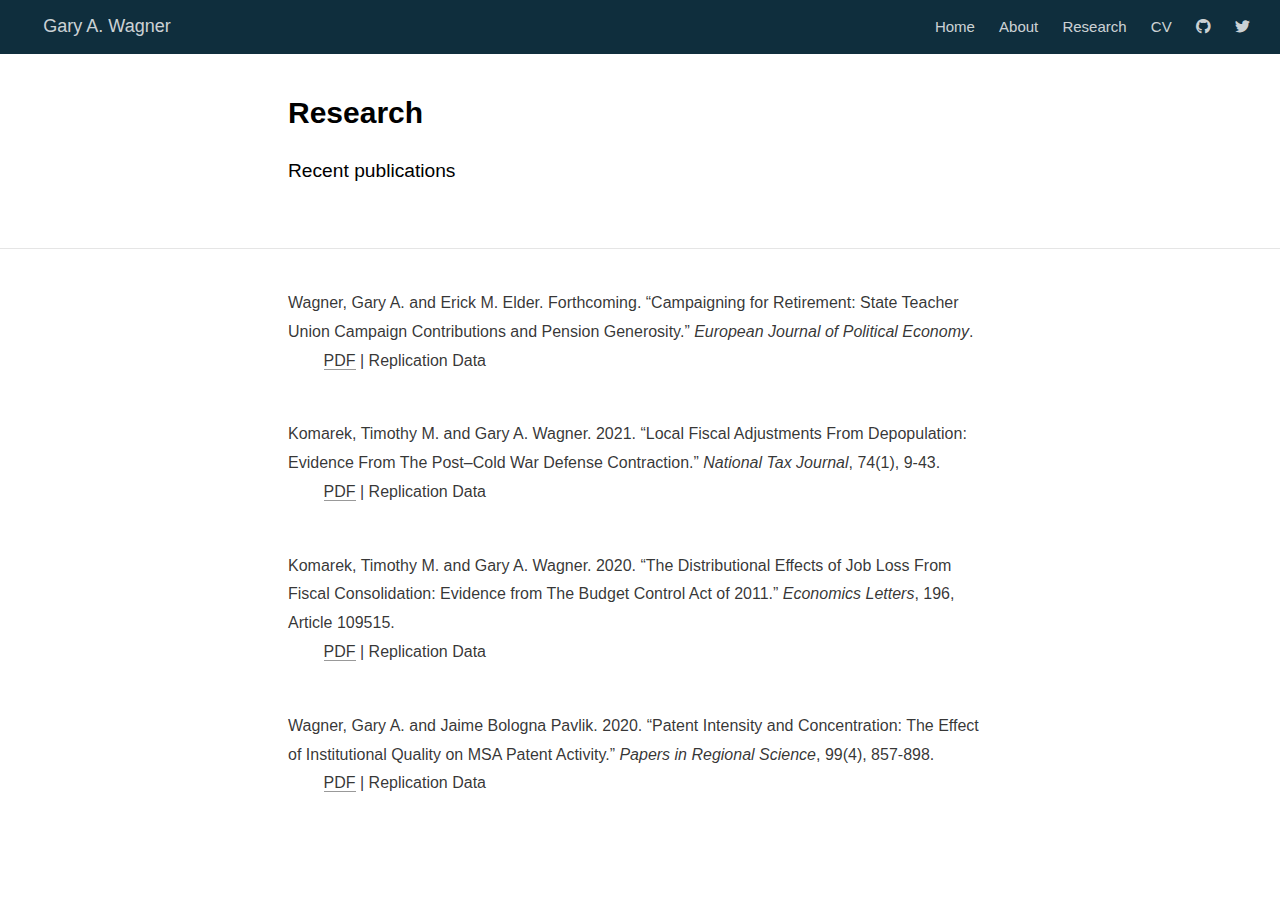
==== research.html @ 7b2f8b52 "Add files via upload" ====
<!DOCTYPE html>

<html xmlns="http://www.w3.org/1999/xhtml" lang="" xml:lang="">

<head>
  <meta charset="utf-8"/>
  <meta name="viewport" content="width=device-width, initial-scale=1"/>
  <meta http-equiv="X-UA-Compatible" content="IE=Edge,chrome=1"/>
  <meta name="generator" content="distill" />

  <style type="text/css">
  /* Hide doc at startup (prevent jankiness while JS renders/transforms) */
  body {
    visibility: hidden;
  }
  </style>

 <!--radix_placeholder_import_source-->
 <!--/radix_placeholder_import_source-->

<style type="text/css">code{white-space: pre;}</style>
<style type="text/css" data-origin="pandoc">
pre > code.sourceCode { white-space: pre; position: relative; }
pre > code.sourceCode > span { display: inline-block; line-height: 1.25; }
pre > code.sourceCode > span:empty { height: 1.2em; }
.sourceCode { overflow: visible; }
code.sourceCode > span { color: inherit; text-decoration: inherit; }
div.sourceCode { margin: 1em 0; }
pre.sourceCode { margin: 0; }
@media screen {
div.sourceCode { overflow: auto; }
}
@media print {
pre > code.sourceCode { white-space: pre-wrap; }
pre > code.sourceCode > span { text-indent: -5em; padding-left: 5em; }
}
pre.numberSource code
  { counter-reset: source-line 0; }
pre.numberSource code > span
  { position: relative; left: -4em; counter-increment: source-line; }
pre.numberSource code > span > a:first-child::before
  { content: counter(source-line);
    position: relative; left: -1em; text-align: right; vertical-align: baseline;
    border: none; display: inline-block;
    -webkit-touch-callout: none; -webkit-user-select: none;
    -khtml-user-select: none; -moz-user-select: none;
    -ms-user-select: none; user-select: none;
    padding: 0 4px; width: 4em;
    color: #aaaaaa;
  }
pre.numberSource { margin-left: 3em; border-left: 1px solid #aaaaaa;  padding-left: 4px; }
div.sourceCode
  {   }
@media screen {
pre > code.sourceCode > span > a:first-child::before { text-decoration: underline; }
}
code span.al { color: #ad0000; } /* Alert */
code span.an { color: #5e5e5e; } /* Annotation */
code span.at { color: #20794d; } /* Attribute */
code span.bn { color: #ad0000; } /* BaseN */
code span.bu { } /* BuiltIn */
code span.cf { color: #007ba5; } /* ControlFlow */
code span.ch { color: #20794d; } /* Char */
code span.cn { color: #8f5902; } /* Constant */
code span.co { color: #5e5e5e; } /* Comment */
code span.cv { color: #5e5e5e; font-style: italic; } /* CommentVar */
code span.do { color: #5e5e5e; font-style: italic; } /* Documentation */
code span.dt { color: #ad0000; } /* DataType */
code span.dv { color: #ad0000; } /* DecVal */
code span.er { color: #ad0000; } /* Error */
code span.ex { } /* Extension */
code span.fl { color: #ad0000; } /* Float */
code span.fu { color: #4758ab; } /* Function */
code span.im { } /* Import */
code span.in { color: #5e5e5e; } /* Information */
code span.kw { color: #007ba5; } /* Keyword */
code span.op { color: #5e5e5e; } /* Operator */
code span.ot { color: #007ba5; } /* Other */
code span.pp { color: #ad0000; } /* Preprocessor */
code span.sc { color: #20794d; } /* SpecialChar */
code span.ss { color: #20794d; } /* SpecialString */
code span.st { color: #20794d; } /* String */
code span.va { color: #111111; } /* Variable */
code span.vs { color: #20794d; } /* VerbatimString */
code span.wa { color: #5e5e5e; font-style: italic; } /* Warning */
</style>

  <!--radix_placeholder_meta_tags-->
  <title>Gary A. Wagner: Research</title>

  <meta property="description" itemprop="description" content="Recent publications"/>



  <!--  https://developers.facebook.com/docs/sharing/webmasters#markup -->
  <meta property="og:title" content="Gary A. Wagner: Research"/>
  <meta property="og:type" content="article"/>
  <meta property="og:description" content="Recent publications"/>
  <meta property="og:locale" content="en_US"/>
  <meta property="og:site_name" content="Gary A. Wagner"/>

  <!--  https://dev.twitter.com/cards/types/summary -->
  <meta property="twitter:card" content="summary"/>
  <meta property="twitter:title" content="Gary A. Wagner: Research"/>
  <meta property="twitter:description" content="Recent publications"/>

  <!--/radix_placeholder_meta_tags-->
  <!--radix_placeholder_rmarkdown_metadata-->

  <script type="text/json" id="radix-rmarkdown-metadata">
  {"type":"list","attributes":{"names":{"type":"character","attributes":{},"value":["title","description","theme","code_folding"]}},"value":[{"type":"character","attributes":{},"value":["Research"]},{"type":"character","attributes":{},"value":["Recent publications\n"]},{"type":"character","attributes":{},"value":["theme.css"]},{"type":"logical","attributes":{},"value":[true]}]}
  </script>
  <!--/radix_placeholder_rmarkdown_metadata-->
  <!--radix_placeholder_navigation_in_header-->
  <meta name="distill:offset" content=""/>

  <script type="application/javascript">

    window.headroom_prevent_pin = false;

    window.document.addEventListener("DOMContentLoaded", function (event) {

      // initialize headroom for banner
      var header = $('header').get(0);
      var headerHeight = header.offsetHeight;
      var headroom = new Headroom(header, {
        tolerance: 5,
        onPin : function() {
          if (window.headroom_prevent_pin) {
            window.headroom_prevent_pin = false;
            headroom.unpin();
          }
        }
      });
      headroom.init();
      if(window.location.hash)
        headroom.unpin();
      $(header).addClass('headroom--transition');

      // offset scroll location for banner on hash change
      // (see: https://github.com/WickyNilliams/headroom.js/issues/38)
      window.addEventListener("hashchange", function(event) {
        window.scrollTo(0, window.pageYOffset - (headerHeight + 25));
      });

      // responsive menu
      $('.distill-site-header').each(function(i, val) {
        var topnav = $(this);
        var toggle = topnav.find('.nav-toggle');
        toggle.on('click', function() {
          topnav.toggleClass('responsive');
        });
      });

      // nav dropdowns
      $('.nav-dropbtn').click(function(e) {
        $(this).next('.nav-dropdown-content').toggleClass('nav-dropdown-active');
        $(this).parent().siblings('.nav-dropdown')
           .children('.nav-dropdown-content').removeClass('nav-dropdown-active');
      });
      $("body").click(function(e){
        $('.nav-dropdown-content').removeClass('nav-dropdown-active');
      });
      $(".nav-dropdown").click(function(e){
        e.stopPropagation();
      });
    });
  </script>

  <style type="text/css">

  /* Theme (user-documented overrideables for nav appearance) */

  .distill-site-nav {
    color: rgba(255, 255, 255, 0.8);
    background-color: #0F2E3D;
    font-size: 15px;
    font-weight: 300;
  }

  .distill-site-nav a {
    color: inherit;
    text-decoration: none;
  }

  .distill-site-nav a:hover {
    color: white;
  }

  @media print {
    .distill-site-nav {
      display: none;
    }
  }

  .distill-site-header {

  }

  .distill-site-footer {

  }


  /* Site Header */

  .distill-site-header {
    width: 100%;
    box-sizing: border-box;
    z-index: 3;
  }

  .distill-site-header .nav-left {
    display: inline-block;
    margin-left: 8px;
  }

  @media screen and (max-width: 768px) {
    .distill-site-header .nav-left {
      margin-left: 0;
    }
  }


  .distill-site-header .nav-right {
    float: right;
    margin-right: 8px;
  }

  .distill-site-header a,
  .distill-site-header .title {
    display: inline-block;
    text-align: center;
    padding: 14px 10px 14px 10px;
  }

  .distill-site-header .title {
    font-size: 18px;
    min-width: 150px;
  }

  .distill-site-header .logo {
    padding: 0;
  }

  .distill-site-header .logo img {
    display: none;
    max-height: 20px;
    width: auto;
    margin-bottom: -4px;
  }

  .distill-site-header .nav-image img {
    max-height: 18px;
    width: auto;
    display: inline-block;
    margin-bottom: -3px;
  }



  @media screen and (min-width: 1000px) {
    .distill-site-header .logo img {
      display: inline-block;
    }
    .distill-site-header .nav-left {
      margin-left: 20px;
    }
    .distill-site-header .nav-right {
      margin-right: 20px;
    }
    .distill-site-header .title {
      padding-left: 12px;
    }
  }


  .distill-site-header .nav-toggle {
    display: none;
  }

  .nav-dropdown {
    display: inline-block;
    position: relative;
  }

  .nav-dropdown .nav-dropbtn {
    border: none;
    outline: none;
    color: rgba(255, 255, 255, 0.8);
    padding: 16px 10px;
    background-color: transparent;
    font-family: inherit;
    font-size: inherit;
    font-weight: inherit;
    margin: 0;
    margin-top: 1px;
    z-index: 2;
  }

  .nav-dropdown-content {
    display: none;
    position: absolute;
    background-color: white;
    min-width: 200px;
    border: 1px solid rgba(0,0,0,0.15);
    border-radius: 4px;
    box-shadow: 0px 8px 16px 0px rgba(0,0,0,0.1);
    z-index: 1;
    margin-top: 2px;
    white-space: nowrap;
    padding-top: 4px;
    padding-bottom: 4px;
  }

  .nav-dropdown-content hr {
    margin-top: 4px;
    margin-bottom: 4px;
    border: none;
    border-bottom: 1px solid rgba(0, 0, 0, 0.1);
  }

  .nav-dropdown-active {
    display: block;
  }

  .nav-dropdown-content a, .nav-dropdown-content .nav-dropdown-header {
    color: black;
    padding: 6px 24px;
    text-decoration: none;
    display: block;
    text-align: left;
  }

  .nav-dropdown-content .nav-dropdown-header {
    display: block;
    padding: 5px 24px;
    padding-bottom: 0;
    text-transform: uppercase;
    font-size: 14px;
    color: #999999;
    white-space: nowrap;
  }

  .nav-dropdown:hover .nav-dropbtn {
    color: white;
  }

  .nav-dropdown-content a:hover {
    background-color: #ddd;
    color: black;
  }

  .nav-right .nav-dropdown-content {
    margin-left: -45%;
    right: 0;
  }

  @media screen and (max-width: 768px) {
    .distill-site-header a, .distill-site-header .nav-dropdown  {display: none;}
    .distill-site-header a.nav-toggle {
      float: right;
      display: block;
    }
    .distill-site-header .title {
      margin-left: 0;
    }
    .distill-site-header .nav-right {
      margin-right: 0;
    }
    .distill-site-header {
      overflow: hidden;
    }
    .nav-right .nav-dropdown-content {
      margin-left: 0;
    }
  }


  @media screen and (max-width: 768px) {
    .distill-site-header.responsive {position: relative; min-height: 500px; }
    .distill-site-header.responsive a.nav-toggle {
      position: absolute;
      right: 0;
      top: 0;
    }
    .distill-site-header.responsive a,
    .distill-site-header.responsive .nav-dropdown {
      display: block;
      text-align: left;
    }
    .distill-site-header.responsive .nav-left,
    .distill-site-header.responsive .nav-right {
      width: 100%;
    }
    .distill-site-header.responsive .nav-dropdown {float: none;}
    .distill-site-header.responsive .nav-dropdown-content {position: relative;}
    .distill-site-header.responsive .nav-dropdown .nav-dropbtn {
      display: block;
      width: 100%;
      text-align: left;
    }
  }

  /* Site Footer */

  .distill-site-footer {
    width: 100%;
    overflow: hidden;
    box-sizing: border-box;
    z-index: 3;
    margin-top: 30px;
    padding-top: 30px;
    padding-bottom: 30px;
    text-align: center;
  }

  /* Headroom */

  d-title {
    padding-top: 6rem;
  }

  @media print {
    d-title {
      padding-top: 4rem;
    }
  }

  .headroom {
    z-index: 1000;
    position: fixed;
    top: 0;
    left: 0;
    right: 0;
  }

  .headroom--transition {
    transition: all .4s ease-in-out;
  }

  .headroom--unpinned {
    top: -100px;
  }

  .headroom--pinned {
    top: 0;
  }

  /* adjust viewport for navbar height */
  /* helps vertically center bootstrap (non-distill) content */
  .min-vh-100 {
    min-height: calc(100vh - 100px) !important;
  }

  </style>

  <script src="site_libs/jquery-1.11.3/jquery.min.js"></script>
  <link href="site_libs/font-awesome-5.1.0/css/all.css" rel="stylesheet"/>
  <link href="site_libs/font-awesome-5.1.0/css/v4-shims.css" rel="stylesheet"/>
  <script src="site_libs/headroom-0.9.4/headroom.min.js"></script>
  <script src="site_libs/autocomplete-0.37.1/autocomplete.min.js"></script>
  <script src="site_libs/fuse-6.4.1/fuse.min.js"></script>

  <script type="application/javascript">

  function getMeta(metaName) {
    var metas = document.getElementsByTagName('meta');
    for (let i = 0; i < metas.length; i++) {
      if (metas[i].getAttribute('name') === metaName) {
        return metas[i].getAttribute('content');
      }
    }
    return '';
  }

  function offsetURL(url) {
    var offset = getMeta('distill:offset');
    return offset ? offset + '/' + url : url;
  }

  function createFuseIndex() {

    // create fuse index
    var options = {
      keys: [
        { name: 'title', weight: 20 },
        { name: 'categories', weight: 15 },
        { name: 'description', weight: 10 },
        { name: 'contents', weight: 5 },
      ],
      ignoreLocation: true,
      threshold: 0
    };
    var fuse = new window.Fuse([], options);

    // fetch the main search.json
    return fetch(offsetURL('search.json'))
      .then(function(response) {
        if (response.status == 200) {
          return response.json().then(function(json) {
            // index main articles
            json.articles.forEach(function(article) {
              fuse.add(article);
            });
            // download collections and index their articles
            return Promise.all(json.collections.map(function(collection) {
              return fetch(offsetURL(collection)).then(function(response) {
                if (response.status === 200) {
                  return response.json().then(function(articles) {
                    articles.forEach(function(article) {
                      fuse.add(article);
                    });
                  })
                } else {
                  return Promise.reject(
                    new Error('Unexpected status from search index request: ' +
                              response.status)
                  );
                }
              });
            })).then(function() {
              return fuse;
            });
          });

        } else {
          return Promise.reject(
            new Error('Unexpected status from search index request: ' +
                        response.status)
          );
        }
      });
  }

  window.document.addEventListener("DOMContentLoaded", function (event) {

    // get search element (bail if we don't have one)
    var searchEl = window.document.getElementById('distill-search');
    if (!searchEl)
      return;

    createFuseIndex()
      .then(function(fuse) {

        // make search box visible
        searchEl.classList.remove('hidden');

        // initialize autocomplete
        var options = {
          autoselect: true,
          hint: false,
          minLength: 2,
        };
        window.autocomplete(searchEl, options, [{
          source: function(query, callback) {
            const searchOptions = {
              isCaseSensitive: false,
              shouldSort: true,
              minMatchCharLength: 2,
              limit: 10,
            };
            var results = fuse.search(query, searchOptions);
            callback(results
              .map(function(result) { return result.item; })
            );
          },
          templates: {
            suggestion: function(suggestion) {
              var img = suggestion.preview && Object.keys(suggestion.preview).length > 0
                ? `<img src="${offsetURL(suggestion.preview)}"</img>`
                : '';
              var html = `
                <div class="search-item">
                  <h3>${suggestion.title}</h3>
                  <div class="search-item-description">
                    ${suggestion.description || ''}
                  </div>
                  <div class="search-item-preview">
                    ${img}
                  </div>
                </div>
              `;
              return html;
            }
          }
        }]).on('autocomplete:selected', function(event, suggestion) {
          window.location.href = offsetURL(suggestion.path);
        });
        // remove inline display style on autocompleter (we want to
        // manage responsive display via css)
        $('.algolia-autocomplete').css("display", "");
      })
      .catch(function(error) {
        console.log(error);
      });

  });

  </script>

  <style type="text/css">

  .nav-search {
    font-size: x-small;
  }

  /* Algolioa Autocomplete */

  .algolia-autocomplete {
    display: inline-block;
    margin-left: 10px;
    vertical-align: sub;
    background-color: white;
    color: black;
    padding: 6px;
    padding-top: 8px;
    padding-bottom: 0;
    border-radius: 6px;
    border: 1px #0F2E3D solid;
    width: 180px;
  }


  @media screen and (max-width: 768px) {
    .distill-site-nav .algolia-autocomplete {
      display: none;
      visibility: hidden;
    }
    .distill-site-nav.responsive .algolia-autocomplete {
      display: inline-block;
      visibility: visible;
    }
    .distill-site-nav.responsive .algolia-autocomplete .aa-dropdown-menu {
      margin-left: 0;
      width: 400px;
      max-height: 400px;
    }
  }

  .algolia-autocomplete .aa-input, .algolia-autocomplete .aa-hint {
    width: 90%;
    outline: none;
    border: none;
  }

  .algolia-autocomplete .aa-hint {
    color: #999;
  }
  .algolia-autocomplete .aa-dropdown-menu {
    width: 550px;
    max-height: 70vh;
    overflow-x: visible;
    overflow-y: scroll;
    padding: 5px;
    margin-top: 3px;
    margin-left: -150px;
    background-color: #fff;
    border-radius: 5px;
    border: 1px solid #999;
    border-top: none;
  }

  .algolia-autocomplete .aa-dropdown-menu .aa-suggestion {
    cursor: pointer;
    padding: 5px 4px;
    border-bottom: 1px solid #eee;
  }

  .algolia-autocomplete .aa-dropdown-menu .aa-suggestion:last-of-type {
    border-bottom: none;
    margin-bottom: 2px;
  }

  .algolia-autocomplete .aa-dropdown-menu .aa-suggestion .search-item {
    overflow: hidden;
    font-size: 0.8em;
    line-height: 1.4em;
  }

  .algolia-autocomplete .aa-dropdown-menu .aa-suggestion .search-item h3 {
    font-size: 1rem;
    margin-block-start: 0;
    margin-block-end: 5px;
  }

  .algolia-autocomplete .aa-dropdown-menu .aa-suggestion .search-item-description {
    display: inline-block;
    overflow: hidden;
    height: 2.8em;
    width: 80%;
    margin-right: 4%;
  }

  .algolia-autocomplete .aa-dropdown-menu .aa-suggestion .search-item-preview {
    display: inline-block;
    width: 15%;
  }

  .algolia-autocomplete .aa-dropdown-menu .aa-suggestion .search-item-preview img {
    height: 3em;
    width: auto;
    display: none;
  }

  .algolia-autocomplete .aa-dropdown-menu .aa-suggestion .search-item-preview img[src] {
    display: initial;
  }

  .algolia-autocomplete .aa-dropdown-menu .aa-suggestion.aa-cursor {
    background-color: #eee;
  }
  .algolia-autocomplete .aa-dropdown-menu .aa-suggestion em {
    font-weight: bold;
    font-style: normal;
  }

  </style>


  <!--/radix_placeholder_navigation_in_header-->
  <!--radix_placeholder_distill-->

  <style type="text/css">

  body {
    background-color: white;
  }

  .pandoc-table {
    width: 100%;
  }

  .pandoc-table>caption {
    margin-bottom: 10px;
  }

  .pandoc-table th:not([align]) {
    text-align: left;
  }

  .pagedtable-footer {
    font-size: 15px;
  }

  d-byline .byline {
    grid-template-columns: 2fr 2fr;
  }

  d-byline .byline h3 {
    margin-block-start: 1.5em;
  }

  d-byline .byline .authors-affiliations h3 {
    margin-block-start: 0.5em;
  }

  .authors-affiliations .orcid-id {
    width: 16px;
    height:16px;
    margin-left: 4px;
    margin-right: 4px;
    vertical-align: middle;
    padding-bottom: 2px;
  }

  d-title .dt-tags {
    margin-top: 1em;
    grid-column: text;
  }

  .dt-tags .dt-tag {
    text-decoration: none;
    display: inline-block;
    color: rgba(0,0,0,0.6);
    padding: 0em 0.4em;
    margin-right: 0.5em;
    margin-bottom: 0.4em;
    font-size: 70%;
    border: 1px solid rgba(0,0,0,0.2);
    border-radius: 3px;
    text-transform: uppercase;
    font-weight: 500;
  }

  d-article table.gt_table td,
  d-article table.gt_table th {
    border-bottom: none;
  }

  .html-widget {
    margin-bottom: 2.0em;
  }

  .l-screen-inset {
    padding-right: 16px;
  }

  .l-screen .caption {
    margin-left: 10px;
  }

  .shaded {
    background: rgb(247, 247, 247);
    padding-top: 20px;
    padding-bottom: 20px;
    border-top: 1px solid rgba(0, 0, 0, 0.1);
    border-bottom: 1px solid rgba(0, 0, 0, 0.1);
  }

  .shaded .html-widget {
    margin-bottom: 0;
    border: 1px solid rgba(0, 0, 0, 0.1);
  }

  .shaded .shaded-content {
    background: white;
  }

  .text-output {
    margin-top: 0;
    line-height: 1.5em;
  }

  .hidden {
    display: none !important;
  }

  d-article {
    padding-top: 2.5rem;
    padding-bottom: 30px;
  }

  d-appendix {
    padding-top: 30px;
  }

  d-article>p>img {
    width: 100%;
  }

  d-article h2 {
    margin: 1rem 0 1.5rem 0;
  }

  d-article h3 {
    margin-top: 1.5rem;
  }

  d-article iframe {
    border: 1px solid rgba(0, 0, 0, 0.1);
    margin-bottom: 2.0em;
    width: 100%;
  }

  /* Tweak code blocks */

  d-article div.sourceCode code,
  d-article pre code {
    font-family: Consolas, Monaco, 'Andale Mono', 'Ubuntu Mono', monospace;
  }

  d-article pre,
  d-article div.sourceCode,
  d-article div.sourceCode pre {
    overflow: auto;
  }

  d-article div.sourceCode {
    background-color: white;
  }

  d-article div.sourceCode pre {
    padding-left: 10px;
    font-size: 12px;
    border-left: 2px solid rgba(0,0,0,0.1);
  }

  d-article pre {
    font-size: 12px;
    color: black;
    background: none;
    margin-top: 0;
    text-align: left;
    white-space: pre;
    word-spacing: normal;
    word-break: normal;
    word-wrap: normal;
    line-height: 1.5;

    -moz-tab-size: 4;
    -o-tab-size: 4;
    tab-size: 4;

    -webkit-hyphens: none;
    -moz-hyphens: none;
    -ms-hyphens: none;
    hyphens: none;
  }

  d-article pre a {
    border-bottom: none;
  }

  d-article pre a:hover {
    border-bottom: none;
    text-decoration: underline;
  }

  d-article details {
    grid-column: text;
    margin-bottom: 0.8em;
  }

  @media(min-width: 768px) {

  d-article pre,
  d-article div.sourceCode,
  d-article div.sourceCode pre {
    overflow: visible !important;
  }

  d-article div.sourceCode pre {
    padding-left: 18px;
    font-size: 14px;
  }

  d-article pre {
    font-size: 14px;
  }

  }

  figure img.external {
    background: white;
    border: 1px solid rgba(0, 0, 0, 0.1);
    box-shadow: 0 1px 8px rgba(0, 0, 0, 0.1);
    padding: 18px;
    box-sizing: border-box;
  }

  /* CSS for d-contents */

  .d-contents {
    grid-column: text;
    color: rgba(0,0,0,0.8);
    font-size: 0.9em;
    padding-bottom: 1em;
    margin-bottom: 1em;
    padding-bottom: 0.5em;
    margin-bottom: 1em;
    padding-left: 0.25em;
    justify-self: start;
  }

  @media(min-width: 1000px) {
    .d-contents.d-contents-float {
      height: 0;
      grid-column-start: 1;
      grid-column-end: 4;
      justify-self: center;
      padding-right: 3em;
      padding-left: 2em;
    }
  }

  .d-contents nav h3 {
    font-size: 18px;
    margin-top: 0;
    margin-bottom: 1em;
  }

  .d-contents li {
    list-style-type: none
  }

  .d-contents nav > ul {
    padding-left: 0;
  }

  .d-contents ul {
    padding-left: 1em
  }

  .d-contents nav ul li {
    margin-top: 0.6em;
    margin-bottom: 0.2em;
  }

  .d-contents nav a {
    font-size: 13px;
    border-bottom: none;
    text-decoration: none
    color: rgba(0, 0, 0, 0.8);
  }

  .d-contents nav a:hover {
    text-decoration: underline solid rgba(0, 0, 0, 0.6)
  }

  .d-contents nav > ul > li > a {
    font-weight: 600;
  }

  .d-contents nav > ul > li > ul {
    font-weight: inherit;
  }

  .d-contents nav > ul > li > ul > li {
    margin-top: 0.2em;
  }


  .d-contents nav ul {
    margin-top: 0;
    margin-bottom: 0.25em;
  }

  .d-article-with-toc h2:nth-child(2) {
    margin-top: 0;
  }


  /* Figure */

  .figure {
    position: relative;
    margin-bottom: 2.5em;
    margin-top: 1.5em;
  }

  .figure img {
    width: 100%;
  }

  .figure .caption {
    color: rgba(0, 0, 0, 0.6);
    font-size: 12px;
    line-height: 1.5em;
  }

  .figure img.external {
    background: white;
    border: 1px solid rgba(0, 0, 0, 0.1);
    box-shadow: 0 1px 8px rgba(0, 0, 0, 0.1);
    padding: 18px;
    box-sizing: border-box;
  }

  .figure .caption a {
    color: rgba(0, 0, 0, 0.6);
  }

  .figure .caption b,
  .figure .caption strong, {
    font-weight: 600;
    color: rgba(0, 0, 0, 1.0);
  }

  /* Citations */

  d-article .citation {
    color: inherit;
    cursor: inherit;
  }

  div.hanging-indent{
    margin-left: 1em; text-indent: -1em;
  }

  /* Citation hover box */

  .tippy-box[data-theme~=light-border] {
    background-color: rgba(250, 250, 250, 0.95);
  }

  .tippy-content > p {
    margin-bottom: 0;
    padding: 2px;
  }


  /* Tweak 1000px media break to show more text */

  @media(min-width: 1000px) {
    .base-grid,
    distill-header,
    d-title,
    d-abstract,
    d-article,
    d-appendix,
    distill-appendix,
    d-byline,
    d-footnote-list,
    d-citation-list,
    distill-footer {
      grid-template-columns: [screen-start] 1fr [page-start kicker-start] 80px [middle-start] 50px [text-start kicker-end] 65px 65px 65px 65px 65px 65px 65px 65px [text-end gutter-start] 65px [middle-end] 65px [page-end gutter-end] 1fr [screen-end];
      grid-column-gap: 16px;
    }

    .grid {
      grid-column-gap: 16px;
    }

    d-article {
      font-size: 1.06rem;
      line-height: 1.7em;
    }
    figure .caption, .figure .caption, figure figcaption {
      font-size: 13px;
    }
  }

  @media(min-width: 1180px) {
    .base-grid,
    distill-header,
    d-title,
    d-abstract,
    d-article,
    d-appendix,
    distill-appendix,
    d-byline,
    d-footnote-list,
    d-citation-list,
    distill-footer {
      grid-template-columns: [screen-start] 1fr [page-start kicker-start] 60px [middle-start] 60px [text-start kicker-end] 60px 60px 60px 60px 60px 60px 60px 60px [text-end gutter-start] 60px [middle-end] 60px [page-end gutter-end] 1fr [screen-end];
      grid-column-gap: 32px;
    }

    .grid {
      grid-column-gap: 32px;
    }
  }


  /* Get the citation styles for the appendix (not auto-injected on render since
     we do our own rendering of the citation appendix) */

  d-appendix .citation-appendix,
  .d-appendix .citation-appendix {
    font-size: 11px;
    line-height: 15px;
    border-left: 1px solid rgba(0, 0, 0, 0.1);
    padding-left: 18px;
    border: 1px solid rgba(0,0,0,0.1);
    background: rgba(0, 0, 0, 0.02);
    padding: 10px 18px;
    border-radius: 3px;
    color: rgba(150, 150, 150, 1);
    overflow: hidden;
    margin-top: -12px;
    white-space: pre-wrap;
    word-wrap: break-word;
  }

  /* Include appendix styles here so they can be overridden */

  d-appendix {
    contain: layout style;
    font-size: 0.8em;
    line-height: 1.7em;
    margin-top: 60px;
    margin-bottom: 0;
    border-top: 1px solid rgba(0, 0, 0, 0.1);
    color: rgba(0,0,0,0.5);
    padding-top: 60px;
    padding-bottom: 48px;
  }

  d-appendix h3 {
    grid-column: page-start / text-start;
    font-size: 15px;
    font-weight: 500;
    margin-top: 1em;
    margin-bottom: 0;
    color: rgba(0,0,0,0.65);
  }

  d-appendix h3 + * {
    margin-top: 1em;
  }

  d-appendix ol {
    padding: 0 0 0 15px;
  }

  @media (min-width: 768px) {
    d-appendix ol {
      padding: 0 0 0 30px;
      margin-left: -30px;
    }
  }

  d-appendix li {
    margin-bottom: 1em;
  }

  d-appendix a {
    color: rgba(0, 0, 0, 0.6);
  }

  d-appendix > * {
    grid-column: text;
  }

  d-appendix > d-footnote-list,
  d-appendix > d-citation-list,
  d-appendix > distill-appendix {
    grid-column: screen;
  }

  /* Include footnote styles here so they can be overridden */

  d-footnote-list {
    contain: layout style;
  }

  d-footnote-list > * {
    grid-column: text;
  }

  d-footnote-list a.footnote-backlink {
    color: rgba(0,0,0,0.3);
    padding-left: 0.5em;
  }



  /* Anchor.js */

  .anchorjs-link {
    /*transition: all .25s linear; */
    text-decoration: none;
    border-bottom: none;
  }
  *:hover > .anchorjs-link {
    margin-left: -1.125em !important;
    text-decoration: none;
    border-bottom: none;
  }

  /* Social footer */

  .social_footer {
    margin-top: 30px;
    margin-bottom: 0;
    color: rgba(0,0,0,0.67);
  }

  .disqus-comments {
    margin-right: 30px;
  }

  .disqus-comment-count {
    border-bottom: 1px solid rgba(0, 0, 0, 0.4);
    cursor: pointer;
  }

  #disqus_thread {
    margin-top: 30px;
  }

  .article-sharing a {
    border-bottom: none;
    margin-right: 8px;
  }

  .article-sharing a:hover {
    border-bottom: none;
  }

  .sidebar-section.subscribe {
    font-size: 12px;
    line-height: 1.6em;
  }

  .subscribe p {
    margin-bottom: 0.5em;
  }


  .article-footer .subscribe {
    font-size: 15px;
    margin-top: 45px;
  }


  .sidebar-section.custom {
    font-size: 12px;
    line-height: 1.6em;
  }

  .custom p {
    margin-bottom: 0.5em;
  }

  /* Styles for listing layout (hide title) */
  .layout-listing d-title, .layout-listing .d-title {
    display: none;
  }

  /* Styles for posts lists (not auto-injected) */


  .posts-with-sidebar {
    padding-left: 45px;
    padding-right: 45px;
  }

  .posts-list .description h2,
  .posts-list .description p {
    font-family: -apple-system, BlinkMacSystemFont, "Segoe UI", Roboto, Oxygen, Ubuntu, Cantarell, "Fira Sans", "Droid Sans", "Helvetica Neue", Arial, sans-serif;
  }

  .posts-list .description h2 {
    font-weight: 700;
    border-bottom: none;
    padding-bottom: 0;
  }

  .posts-list h2.post-tag {
    border-bottom: 1px solid rgba(0, 0, 0, 0.2);
    padding-bottom: 12px;
  }
  .posts-list {
    margin-top: 60px;
    margin-bottom: 24px;
  }

  .posts-list .post-preview {
    text-decoration: none;
    overflow: hidden;
    display: block;
    border-bottom: 1px solid rgba(0, 0, 0, 0.1);
    padding: 24px 0;
  }

  .post-preview-last {
    border-bottom: none !important;
  }

  .posts-list .posts-list-caption {
    grid-column: screen;
    font-weight: 400;
  }

  .posts-list .post-preview h2 {
    margin: 0 0 6px 0;
    line-height: 1.2em;
    font-style: normal;
    font-size: 24px;
  }

  .posts-list .post-preview p {
    margin: 0 0 12px 0;
    line-height: 1.4em;
    font-size: 16px;
  }

  .posts-list .post-preview .thumbnail {
    box-sizing: border-box;
    margin-bottom: 24px;
    position: relative;
    max-width: 500px;
  }
  .posts-list .post-preview img {
    width: 100%;
    display: block;
  }

  .posts-list .metadata {
    font-size: 12px;
    line-height: 1.4em;
    margin-bottom: 18px;
  }

  .posts-list .metadata > * {
    display: inline-block;
  }

  .posts-list .metadata .publishedDate {
    margin-right: 2em;
  }

  .posts-list .metadata .dt-authors {
    display: block;
    margin-top: 0.3em;
    margin-right: 2em;
  }

  .posts-list .dt-tags {
    display: block;
    line-height: 1em;
  }

  .posts-list .dt-tags .dt-tag {
    display: inline-block;
    color: rgba(0,0,0,0.6);
    padding: 0.3em 0.4em;
    margin-right: 0.2em;
    margin-bottom: 0.4em;
    font-size: 60%;
    border: 1px solid rgba(0,0,0,0.2);
    border-radius: 3px;
    text-transform: uppercase;
    font-weight: 500;
  }

  .posts-list img {
    opacity: 1;
  }

  .posts-list img[data-src] {
    opacity: 0;
  }

  .posts-more {
    clear: both;
  }


  .posts-sidebar {
    font-size: 16px;
  }

  .posts-sidebar h3 {
    font-size: 16px;
    margin-top: 0;
    margin-bottom: 0.5em;
    font-weight: 400;
    text-transform: uppercase;
  }

  .sidebar-section {
    margin-bottom: 30px;
  }

  .categories ul {
    list-style-type: none;
    margin: 0;
    padding: 0;
  }

  .categories li {
    color: rgba(0, 0, 0, 0.8);
    margin-bottom: 0;
  }

  .categories li>a {
    border-bottom: none;
  }

  .categories li>a:hover {
    border-bottom: 1px solid rgba(0, 0, 0, 0.4);
  }

  .categories .active {
    font-weight: 600;
  }

  .categories .category-count {
    color: rgba(0, 0, 0, 0.4);
  }


  @media(min-width: 768px) {
    .posts-list .post-preview h2 {
      font-size: 26px;
    }
    .posts-list .post-preview .thumbnail {
      float: right;
      width: 30%;
      margin-bottom: 0;
    }
    .posts-list .post-preview .description {
      float: left;
      width: 45%;
    }
    .posts-list .post-preview .metadata {
      float: left;
      width: 20%;
      margin-top: 8px;
    }
    .posts-list .post-preview p {
      margin: 0 0 12px 0;
      line-height: 1.5em;
      font-size: 16px;
    }
    .posts-with-sidebar .posts-list {
      float: left;
      width: 75%;
    }
    .posts-with-sidebar .posts-sidebar {
      float: right;
      width: 20%;
      margin-top: 60px;
      padding-top: 24px;
      padding-bottom: 24px;
    }
  }


  /* Improve display for browsers without grid (IE/Edge <= 15) */

  .downlevel {
    line-height: 1.6em;
    font-family: -apple-system, BlinkMacSystemFont, "Segoe UI", Roboto, Oxygen, Ubuntu, Cantarell, "Fira Sans", "Droid Sans", "Helvetica Neue", Arial, sans-serif;
    margin: 0;
  }

  .downlevel .d-title {
    padding-top: 6rem;
    padding-bottom: 1.5rem;
  }

  .downlevel .d-title h1 {
    font-size: 50px;
    font-weight: 700;
    line-height: 1.1em;
    margin: 0 0 0.5rem;
  }

  .downlevel .d-title p {
    font-weight: 300;
    font-size: 1.2rem;
    line-height: 1.55em;
    margin-top: 0;
  }

  .downlevel .d-byline {
    padding-top: 0.8em;
    padding-bottom: 0.8em;
    font-size: 0.8rem;
    line-height: 1.8em;
  }

  .downlevel .section-separator {
    border: none;
    border-top: 1px solid rgba(0, 0, 0, 0.1);
  }

  .downlevel .d-article {
    font-size: 1.06rem;
    line-height: 1.7em;
    padding-top: 1rem;
    padding-bottom: 2rem;
  }


  .downlevel .d-appendix {
    padding-left: 0;
    padding-right: 0;
    max-width: none;
    font-size: 0.8em;
    line-height: 1.7em;
    margin-bottom: 0;
    color: rgba(0,0,0,0.5);
    padding-top: 40px;
    padding-bottom: 48px;
  }

  .downlevel .footnotes ol {
    padding-left: 13px;
  }

  .downlevel .base-grid,
  .downlevel .distill-header,
  .downlevel .d-title,
  .downlevel .d-abstract,
  .downlevel .d-article,
  .downlevel .d-appendix,
  .downlevel .distill-appendix,
  .downlevel .d-byline,
  .downlevel .d-footnote-list,
  .downlevel .d-citation-list,
  .downlevel .distill-footer,
  .downlevel .appendix-bottom,
  .downlevel .posts-container {
    padding-left: 40px;
    padding-right: 40px;
  }

  @media(min-width: 768px) {
    .downlevel .base-grid,
    .downlevel .distill-header,
    .downlevel .d-title,
    .downlevel .d-abstract,
    .downlevel .d-article,
    .downlevel .d-appendix,
    .downlevel .distill-appendix,
    .downlevel .d-byline,
    .downlevel .d-footnote-list,
    .downlevel .d-citation-list,
    .downlevel .distill-footer,
    .downlevel .appendix-bottom,
    .downlevel .posts-container {
    padding-left: 150px;
    padding-right: 150px;
    max-width: 900px;
  }
  }

  .downlevel pre code {
    display: block;
    border-left: 2px solid rgba(0, 0, 0, .1);
    padding: 0 0 0 20px;
    font-size: 14px;
  }

  .downlevel code, .downlevel pre {
    color: black;
    background: none;
    font-family: Consolas, Monaco, 'Andale Mono', 'Ubuntu Mono', monospace;
    text-align: left;
    white-space: pre;
    word-spacing: normal;
    word-break: normal;
    word-wrap: normal;
    line-height: 1.5;

    -moz-tab-size: 4;
    -o-tab-size: 4;
    tab-size: 4;

    -webkit-hyphens: none;
    -moz-hyphens: none;
    -ms-hyphens: none;
    hyphens: none;
  }

  .downlevel .posts-list .post-preview {
    color: inherit;
  }



  </style>

  <script type="application/javascript">

  function is_downlevel_browser() {
    if (bowser.isUnsupportedBrowser({ msie: "12", msedge: "16"},
                                   window.navigator.userAgent)) {
      return true;
    } else {
      return window.load_distill_framework === undefined;
    }
  }

  // show body when load is complete
  function on_load_complete() {

    // add anchors
    if (window.anchors) {
      window.anchors.options.placement = 'left';
      window.anchors.add('d-article > h2, d-article > h3, d-article > h4, d-article > h5');
    }


    // set body to visible
    document.body.style.visibility = 'visible';

    // force redraw for leaflet widgets
    if (window.HTMLWidgets) {
      var maps = window.HTMLWidgets.findAll(".leaflet");
      $.each(maps, function(i, el) {
        var map = this.getMap();
        map.invalidateSize();
        map.eachLayer(function(layer) {
          if (layer instanceof L.TileLayer)
            layer.redraw();
        });
      });
    }

    // trigger 'shown' so htmlwidgets resize
    $('d-article').trigger('shown');
  }

  function init_distill() {

    init_common();

    // create front matter
    var front_matter = $('<d-front-matter></d-front-matter>');
    $('#distill-front-matter').wrap(front_matter);

    // create d-title
    $('.d-title').changeElementType('d-title');

    // create d-byline
    var byline = $('<d-byline></d-byline>');
    $('.d-byline').replaceWith(byline);

    // create d-article
    var article = $('<d-article></d-article>');
    $('.d-article').wrap(article).children().unwrap();

    // move posts container into article
    $('.posts-container').appendTo($('d-article'));

    // create d-appendix
    $('.d-appendix').changeElementType('d-appendix');

    // flag indicating that we have appendix items
    var appendix = $('.appendix-bottom').children('h3').length > 0;

    // replace footnotes with <d-footnote>
    $('.footnote-ref').each(function(i, val) {
      appendix = true;
      var href = $(this).attr('href');
      var id = href.replace('#', '');
      var fn = $('#' + id);
      var fn_p = $('#' + id + '>p');
      fn_p.find('.footnote-back').remove();
      var text = fn_p.html();
      var dtfn = $('<d-footnote></d-footnote>');
      dtfn.html(text);
      $(this).replaceWith(dtfn);
    });
    // remove footnotes
    $('.footnotes').remove();

    // move refs into #references-listing
    $('#references-listing').replaceWith($('#refs'));

    $('h1.appendix, h2.appendix').each(function(i, val) {
      $(this).changeElementType('h3');
    });
    $('h3.appendix').each(function(i, val) {
      var id = $(this).attr('id');
      $('.d-contents a[href="#' + id + '"]').parent().remove();
      appendix = true;
      $(this).nextUntil($('h1, h2, h3')).addBack().appendTo($('d-appendix'));
    });

    // show d-appendix if we have appendix content
    $("d-appendix").css('display', appendix ? 'grid' : 'none');

    // localize layout chunks to just output
    $('.layout-chunk').each(function(i, val) {

      // capture layout
      var layout = $(this).attr('data-layout');

      // apply layout to markdown level block elements
      var elements = $(this).children().not('details, div.sourceCode, pre, script');
      elements.each(function(i, el) {
        var layout_div = $('<div class="' + layout + '"></div>');
        if (layout_div.hasClass('shaded')) {
          var shaded_content = $('<div class="shaded-content"></div>');
          $(this).wrap(shaded_content);
          $(this).parent().wrap(layout_div);
        } else {
          $(this).wrap(layout_div);
        }
      });


      // unwrap the layout-chunk div
      $(this).children().unwrap();
    });

    // remove code block used to force  highlighting css
    $('.distill-force-highlighting-css').parent().remove();

    // remove empty line numbers inserted by pandoc when using a
    // custom syntax highlighting theme
    $('code.sourceCode a:empty').remove();

    // load distill framework
    load_distill_framework();

    // wait for window.distillRunlevel == 4 to do post processing
    function distill_post_process() {

      if (!window.distillRunlevel || window.distillRunlevel < 4)
        return;

      // hide author/affiliations entirely if we have no authors
      var front_matter = JSON.parse($("#distill-front-matter").html());
      var have_authors = front_matter.authors && front_matter.authors.length > 0;
      if (!have_authors)
        $('d-byline').addClass('hidden');

      // article with toc class
      $('.d-contents').parent().addClass('d-article-with-toc');

      // strip links that point to #
      $('.authors-affiliations').find('a[href="#"]').removeAttr('href');

      // add orcid ids
      $('.authors-affiliations').find('.author').each(function(i, el) {
        var orcid_id = front_matter.authors[i].orcidID;
        if (orcid_id) {
          var a = $('<a></a>');
          a.attr('href', 'https://orcid.org/' + orcid_id);
          var img = $('<img></img>');
          img.addClass('orcid-id');
          img.attr('alt', 'ORCID ID');
          img.attr('src','[data-uri]');
          a.append(img);
          $(this).append(a);
        }
      });

      // hide elements of author/affiliations grid that have no value
      function hide_byline_column(caption) {
        $('d-byline').find('h3:contains("' + caption + '")').parent().css('visibility', 'hidden');
      }

      // affiliations
      var have_affiliations = false;
      for (var i = 0; i<front_matter.authors.length; ++i) {
        var author = front_matter.authors[i];
        if (author.affiliation !== "&nbsp;") {
          have_affiliations = true;
          break;
        }
      }
      if (!have_affiliations)
        $('d-byline').find('h3:contains("Affiliations")').css('visibility', 'hidden');

      // published date
      if (!front_matter.publishedDate)
        hide_byline_column("Published");

      // document object identifier
      var doi = $('d-byline').find('h3:contains("DOI")');
      var doi_p = doi.next().empty();
      if (!front_matter.doi) {
        // if we have a citation and valid citationText then link to that
        if ($('#citation').length > 0 && front_matter.citationText) {
          doi.html('Citation');
          $('<a href="#citation"></a>')
            .text(front_matter.citationText)
            .appendTo(doi_p);
        } else {
          hide_byline_column("DOI");
        }
      } else {
        $('<a></a>')
           .attr('href', "https://doi.org/" + front_matter.doi)
           .html(front_matter.doi)
           .appendTo(doi_p);
      }

       // change plural form of authors/affiliations
      if (front_matter.authors.length === 1) {
        var grid = $('.authors-affiliations');
        grid.children('h3:contains("Authors")').text('Author');
        grid.children('h3:contains("Affiliations")').text('Affiliation');
      }

      // remove d-appendix and d-footnote-list local styles
      $('d-appendix > style:first-child').remove();
      $('d-footnote-list > style:first-child').remove();

      // move appendix-bottom entries to the bottom
      $('.appendix-bottom').appendTo('d-appendix').children().unwrap();
      $('.appendix-bottom').remove();

      // hoverable references
      $('span.citation[data-cites]').each(function() {
        var refHtml = $('#ref-' + $(this).attr('data-cites')).html();
        window.tippy(this, {
          allowHTML: true,
          content: refHtml,
          maxWidth: 500,
          interactive: true,
          interactiveBorder: 10,
          theme: 'light-border',
          placement: 'bottom-start'
        });
      });

      // clear polling timer
      clearInterval(tid);

      // show body now that everything is ready
      on_load_complete();
    }

    var tid = setInterval(distill_post_process, 50);
    distill_post_process();

  }

  function init_downlevel() {

    init_common();

     // insert hr after d-title
    $('.d-title').after($('<hr class="section-separator"/>'));

    // check if we have authors
    var front_matter = JSON.parse($("#distill-front-matter").html());
    var have_authors = front_matter.authors && front_matter.authors.length > 0;

    // manage byline/border
    if (!have_authors)
      $('.d-byline').remove();
    $('.d-byline').after($('<hr class="section-separator"/>'));
    $('.d-byline a').remove();

    // remove toc
    $('.d-contents').remove();

    // move appendix elements
    $('h1.appendix, h2.appendix').each(function(i, val) {
      $(this).changeElementType('h3');
    });
    $('h3.appendix').each(function(i, val) {
      $(this).nextUntil($('h1, h2, h3')).addBack().appendTo($('.d-appendix'));
    });


    // inject headers into references and footnotes
    var refs_header = $('<h3></h3>');
    refs_header.text('References');
    $('#refs').prepend(refs_header);

    var footnotes_header = $('<h3></h3');
    footnotes_header.text('Footnotes');
    $('.footnotes').children('hr').first().replaceWith(footnotes_header);

    // move appendix-bottom entries to the bottom
    $('.appendix-bottom').appendTo('.d-appendix').children().unwrap();
    $('.appendix-bottom').remove();

    // remove appendix if it's empty
    if ($('.d-appendix').children().length === 0)
      $('.d-appendix').remove();

    // prepend separator above appendix
    $('.d-appendix').before($('<hr class="section-separator" style="clear: both"/>'));

    // trim code
    $('pre>code').each(function(i, val) {
      $(this).html($.trim($(this).html()));
    });

    // move posts-container right before article
    $('.posts-container').insertBefore($('.d-article'));

    $('body').addClass('downlevel');

    on_load_complete();
  }


  function init_common() {

    // jquery plugin to change element types
    (function($) {
      $.fn.changeElementType = function(newType) {
        var attrs = {};

        $.each(this[0].attributes, function(idx, attr) {
          attrs[attr.nodeName] = attr.nodeValue;
        });

        this.replaceWith(function() {
          return $("<" + newType + "/>", attrs).append($(this).contents());
        });
      };
    })(jQuery);

    // prevent underline for linked images
    $('a > img').parent().css({'border-bottom' : 'none'});

    // mark non-body figures created by knitr chunks as 100% width
    $('.layout-chunk').each(function(i, val) {
      var figures = $(this).find('img, .html-widget');
      if ($(this).attr('data-layout') !== "l-body") {
        figures.css('width', '100%');
      } else {
        figures.css('max-width', '100%');
        figures.filter("[width]").each(function(i, val) {
          var fig = $(this);
          fig.css('width', fig.attr('width') + 'px');
        });

      }
    });

    // auto-append index.html to post-preview links in file: protocol
    // and in rstudio ide preview
    $('.post-preview').each(function(i, val) {
      if (window.location.protocol === "file:")
        $(this).attr('href', $(this).attr('href') + "index.html");
    });

    // get rid of index.html references in header
    if (window.location.protocol !== "file:") {
      $('.distill-site-header a[href]').each(function(i,val) {
        $(this).attr('href', $(this).attr('href').replace("index.html", "./"));
      });
    }

    // add class to pandoc style tables
    $('tr.header').parent('thead').parent('table').addClass('pandoc-table');
    $('.kable-table').children('table').addClass('pandoc-table');

    // add figcaption style to table captions
    $('caption').parent('table').addClass("figcaption");

    // initialize posts list
    if (window.init_posts_list)
      window.init_posts_list();

    // implmement disqus comment link
    $('.disqus-comment-count').click(function() {
      window.headroom_prevent_pin = true;
      $('#disqus_thread').toggleClass('hidden');
      if (!$('#disqus_thread').hasClass('hidden')) {
        var offset = $(this).offset();
        $(window).resize();
        $('html, body').animate({
          scrollTop: offset.top - 35
        });
      }
    });
  }

  document.addEventListener('DOMContentLoaded', function() {
    if (is_downlevel_browser())
      init_downlevel();
    else
      window.addEventListener('WebComponentsReady', init_distill);
  });

  </script>

  <style type="text/css">
  /* base variables */

  /* Edit the CSS properties in this file to create a custom
     Distill theme. Only edit values in the right column
     for each row; values shown are the CSS defaults.
     To return any property to the default,
     you may set its value to: unset
     All rows must end with a semi-colon.                      */

  /* Optional: embed custom fonts here with `@import`          */
  /* This must remain at the top of this file.                 */



  html {
    /*-- Main font sizes --*/
    --title-size:      50px;
    --body-size:       1.06rem;
    --code-size:       14px;
    --aside-size:      12px;
    --fig-cap-size:    13px;
    /*-- Main font colors --*/
    --title-color:     #000000;
    --header-color:    rgba(0, 0, 0, 0.8);
    --body-color:      rgba(0, 0, 0, 0.8);
    --aside-color:     rgba(0, 0, 0, 0.6);
    --fig-cap-color:   rgba(0, 0, 0, 0.6);
    /*-- Specify custom fonts ~~~ must be imported above   --*/
    --heading-font:    sans-serif;
    --mono-font:       monospace;
    --body-font:       sans-serif;
    --navbar-font:     sans-serif;  /* websites + blogs only */
  }

  /*-- ARTICLE METADATA --*/
  d-byline {
    --heading-size:    0.6rem;
    --heading-color:   rgba(0, 0, 0, 0.5);
    --body-size:       0.8rem;
    --body-color:      rgba(0, 0, 0, 0.8);
  }

  /*-- ARTICLE TABLE OF CONTENTS --*/
  .d-contents {
    --heading-size:    18px;
    --contents-size:   13px;
  }

  /*-- ARTICLE APPENDIX --*/
  d-appendix {
    --heading-size:    15px;
    --heading-color:   rgba(0, 0, 0, 0.65);
    --text-size:       0.8em;
    --text-color:      rgba(0, 0, 0, 0.5);
  }

  /*-- WEBSITE HEADER + FOOTER --*/
  /* These properties only apply to Distill sites and blogs  */

  .distill-site-header {
    --title-size:       18px;
    --text-color:       rgba(255, 255, 255, 0.8);
    --text-size:        15px;
    --hover-color:      white;
    --bkgd-color:       #0F2E3D;
  }

  .distill-site-footer {
    --text-color:       rgba(255, 255, 255, 0.8);
    --text-size:        15px;
    --hover-color:      white;
    --bkgd-color:       #0F2E3D;
  }

  /*-- Additional custom styles --*/
  /* Add any additional CSS rules below                      */
  </style>
  <style type="text/css">
  /* base variables */

  /* Edit the CSS properties in this file to create a custom
     Distill theme. Only edit values in the right column
     for each row; values shown are the CSS defaults.
     To return any property to the default,
     you may set its value to: unset
     All rows must end with a semi-colon.                      */

  /* Optional: embed custom fonts here with `@import`          */
  /* This must remain at the top of this file.                 */

  @import url('https://fonts.googleapis.com/css2?family=Noticia+Text:wght@700&family=Oswald:wght@500&family=Rubik:wght@500&display=swap');

  html {
    /*-- Main font sizes --*/
    --title-size:      30px;
    --body-size:       1rem;
    --code-size:       14px;
    --aside-size:      12px;
    --fig-cap-size:    13px;
    /*-- Main font colors --*/
    --title-color:     #000000;
    --header-color:    rgba(0, 0, 0, 0.5);
    --body-color:      rgba(0, 0, 0, 0.8);
    --aside-color:     rgba(0, 0, 0, 0.6);
    --fig-cap-color:   rgba(0, 0, 0, 0.6);
    /*-- Specify custom fonts ~~~ must be imported above   --*/
    --heading-font:    sans-serif;
    --mono-font:       monospace;
    --body-font:       sans-serif;
    --navbar-font:     sans-serif;  /* websites + blogs only */
  }

  /*-- ARTICLE METADATA --*/
  d-byline {
    --heading-size:    0.5rem;
    --heading-color:   rgba(0, 0, 0, 0.5);
    --body-size:       0.8rem;
    --body-color:      rgba(0, 0, 0, 0.8);
  }

  /*-- ARTICLE TABLE OF CONTENTS --*/
  .d-contents {
    --heading-size:    18px;
    --contents-size:   13px;
  }

  /*-- ARTICLE APPENDIX --*/
  d-appendix {
    --heading-size:    15px;
    --heading-color:   rgba(0, 0, 0, 0.65);
    --text-size:       0.8em;
    --text-color:      rgba(0, 0, 0, 0.5);
  }

  /*-- WEBSITE HEADER + FOOTER --*/
  /* These properties only apply to Distill sites and blogs  */

  .distill-site-header {
    --title-size:       18px;
    --text-color:       rgba(255, 255, 255, 0.8);
    --text-size:        15px;
    --hover-color:      white;
    --bkgd-color:       #0F2E3D;
  }

  .distill-site-footer {
    --text-color:       rgba(255, 255, 255, 0.8);
    --text-size:        15px;
    --hover-color:      white;
    --bkgd-color:       #0F2E3D;
  }

  /*-- Additional custom styles --*/
  /* Add any additional CSS rules below                      */


  h1 {
    font-size: 12px;
    color: #00ff00;
  }</style>
  <style type="text/css">
  /* base style */

  /* FONT FAMILIES */

  :root {
    --heading-default: -apple-system, BlinkMacSystemFont, "Segoe UI", Roboto, Oxygen, Ubuntu, Cantarell, "Fira Sans", "Droid Sans", "Helvetica Neue", Arial, sans-serif;
    --mono-default: Consolas, Monaco, 'Andale Mono', 'Ubuntu Mono', monospace;
    --body-default: -apple-system, BlinkMacSystemFont, "Segoe UI", Roboto, Oxygen, Ubuntu, Cantarell, "Fira Sans", "Droid Sans", "Helvetica Neue", Arial, sans-serif;
  }

  body,
  .posts-list .post-preview p,
  .posts-list .description p {
    font-family: var(--body-font), var(--body-default);
  }

  h1, h2, h3, h4, h5, h6,
  .posts-list .post-preview h2,
  .posts-list .description h2 {
    font-family: var(--heading-font), var(--heading-default);
  }

  d-article div.sourceCode code,
  d-article pre code {
    font-family: var(--mono-font), var(--mono-default);
  }


  /*-- TITLE --*/
  d-title h1,
  .posts-list > h1 {
    color: var(--title-color, black);
  }

  d-title h1 {
    font-size: var(--title-size, 50px);
  }

  /*-- HEADERS --*/
  d-article h1,
  d-article h2,
  d-article h3,
  d-article h4,
  d-article h5,
  d-article h6 {
    color: var(--header-color, rgba(0, 0, 0, 0.8));
  }

  /*-- BODY --*/
  d-article > p,  /* only text inside of <p> tags */
  d-article > ul, /* lists */
  d-article > ol {
    color: var(--body-color, rgba(0, 0, 0, 0.8));
    font-size: var(--body-size, 1.06rem);
  }


  /*-- CODE --*/
  d-article div.sourceCode code,
  d-article pre code {
    font-size: var(--code-size, 14px);
  }

  /*-- ASIDE --*/
  d-article aside {
    font-size: var(--aside-size, 12px);
    color: var(--aside-color, rgba(0, 0, 0, 0.6));
  }

  /*-- FIGURE CAPTIONS --*/
  figure .caption,
  figure figcaption,
  .figure .caption {
    font-size: var(--fig-cap-size, 13px);
    color: var(--fig-cap-color, rgba(0, 0, 0, 0.6));
  }

  /*-- METADATA --*/
  d-byline h3 {
    font-size: var(--heading-size, 0.6rem);
    color: var(--heading-color, rgba(0, 0, 0, 0.5));
  }

  d-byline {
    font-size: var(--body-size, 0.8rem);
    color: var(--body-color, rgba(0, 0, 0, 0.8));
  }

  d-byline a,
  d-article d-byline a {
    color: var(--body-color, rgba(0, 0, 0, 0.8));
  }

  /*-- TABLE OF CONTENTS --*/
  .d-contents nav h3 {
    font-size: var(--heading-size, 18px);
  }

  .d-contents nav a {
    font-size: var(--contents-size, 13px);
  }

  /*-- APPENDIX --*/
  d-appendix h3 {
    font-size: var(--heading-size, 15px);
    color: var(--heading-color, rgba(0, 0, 0, 0.65));
  }

  d-appendix {
    font-size: var(--text-size, 0.8em);
    color: var(--text-color, rgba(0, 0, 0, 0.5));
  }

  d-appendix d-footnote-list a.footnote-backlink {
    color: var(--text-color, rgba(0, 0, 0, 0.5));
  }

  /*-- WEBSITE HEADER + FOOTER --*/
  .distill-site-header .title {
    font-size: var(--title-size, 18px);
    font-family: var(--navbar-font), var(--heading-default);
  }

  .distill-site-header a,
  .nav-dropdown .nav-dropbtn {
    font-family: var(--navbar-font), var(--heading-default);
  }

  .nav-dropdown .nav-dropbtn {
    color: var(--text-color, rgba(255, 255, 255, 0.8));
    font-size: var(--text-size, 15px);
  }

  .distill-site-header a:hover,
  .nav-dropdown:hover .nav-dropbtn {
    color: var(--hover-color, white);
  }

  .distill-site-header {
    font-size: var(--text-size, 15px);
    color: var(--text-color, rgba(255, 255, 255, 0.8));
    background-color: var(--bkgd-color, #0F2E3D);
  }

  .distill-site-footer {
    font-size: var(--text-size, 15px);
    color: var(--text-color, rgba(255, 255, 255, 0.8));
    background-color: var(--bkgd-color, #0F2E3D);
  }

  .distill-site-footer a:hover {
    color: var(--hover-color, white);
  }</style>
  <!--/radix_placeholder_distill-->
  <script src="site_libs/header-attrs-2.7/header-attrs.js"></script>
  <script src="site_libs/popper-2.6.0/popper.min.js"></script>
  <link href="site_libs/tippy-6.2.7/tippy.css" rel="stylesheet" />
  <link href="site_libs/tippy-6.2.7/tippy-light-border.css" rel="stylesheet" />
  <script src="site_libs/tippy-6.2.7/tippy.umd.min.js"></script>
  <script src="site_libs/anchor-4.2.2/anchor.min.js"></script>
  <script src="site_libs/bowser-1.9.3/bowser.min.js"></script>
  <script src="site_libs/webcomponents-2.0.0/webcomponents.js"></script>
  <script src="site_libs/distill-2.2.21/template.v2.js"></script>
  <!--radix_placeholder_site_in_header-->
  <!--/radix_placeholder_site_in_header-->


</head>

<body>

<!--radix_placeholder_front_matter-->

<script id="distill-front-matter" type="text/json">
{"title":"Research","description":"Recent publications","authors":[]}
</script>

<!--/radix_placeholder_front_matter-->
<!--radix_placeholder_navigation_before_body-->
<header class="header header--fixed" role="banner">
<nav class="distill-site-nav distill-site-header">
<div class="nav-left">
<a href="index.html" class="title">Gary A. Wagner</a>
</div>
<div class="nav-right">
<a href="index.html">Home</a>
<a href="about.html">About</a>
<a href="research.html">Research</a>
<a href="Wagner_cv_short.pdf">CV</a>
<a href="https://github.com/gary-wagner/">
<i class="fab fa-github" aria-hidden="true"></i>
</a>
<a href="https://twitter.com/_WagnerG_">
<i class="fab fa-twitter" aria-hidden="true"></i>
</a>
<a href="javascript:void(0);" class="nav-toggle">&#9776;</a>
</div>
</nav>
</header>
<!--/radix_placeholder_navigation_before_body-->
<!--radix_placeholder_site_before_body-->
<!--/radix_placeholder_site_before_body-->

<div class="d-title">
<h1>Research</h1>
<!--radix_placeholder_categories-->
<!--/radix_placeholder_categories-->
<p><p>Recent publications</p></p>
</div>


<div class="d-article">
<p>Wagner, Gary A. and Erick M. Elder. Forthcoming. “Campaigning for Retirement: State Teacher Union Campaign Contributions and Pension Generosity.” <em>European Journal of Political Economy</em>.<br>         <a href="https://doi.org/10.1016/j.ejpoleco.2020.101991">PDF</a> | Replication Data <br><br></p>
<p>Komarek, Timothy M. and Gary A. Wagner. 2021. “Local Fiscal Adjustments From Depopulation: Evidence From The Post–Cold War Defense Contraction.” <em>National Tax Journal</em>, 74(1), 9-43.<br>         <a href="https://doi.org/10.1086/712917">PDF</a> | Replication Data <br><br></p>
<p>Komarek, Timothy M. and Gary A. Wagner. 2020. “The Distributional Effects of Job Loss From Fiscal Consolidation: Evidence from The Budget Control Act of 2011.” <em>Economics Letters</em>, 196, Article 109515.<br>         <a href="https://doi.org/10.1016/j.econlet.2020.109515">PDF</a> | Replication Data <br><br></p>
<p>Wagner, Gary A. and Jaime Bologna Pavlik. 2020. “Patent Intensity and Concentration: The Effect of Institutional Quality on MSA Patent Activity.” <em>Papers in Regional Science</em>, 99(4), 857-898.<br>         <a href="https://doi.org/10.1111/pirs.12515">PDF</a> | Replication Data <br><br></p>
<div class="sourceCode" id="cb1"><pre class="sourceCode r distill-force-highlighting-css"><code class="sourceCode r"></code></pre></div>
<!--radix_placeholder_article_footer-->
<!--/radix_placeholder_article_footer-->
</div>

<div class="d-appendix">
</div>


<!--radix_placeholder_site_after_body-->
<!--/radix_placeholder_site_after_body-->
<!--radix_placeholder_appendices-->
<div class="appendix-bottom"></div>
<!--/radix_placeholder_appendices-->
<!--radix_placeholder_navigation_after_body-->
<!--/radix_placeholder_navigation_after_body-->

</body>

</html>
---- site_libs/font-awesome-5.1.0/css/all.css ----
/*!
 * Font Awesome Free 5.1.0 by @fontawesome - https://fontawesome.com
 * License - https://fontawesome.com/license (Icons: CC BY 4.0, Fonts: SIL OFL 1.1, Code: MIT License)
 */
.fa,.fab,.fal,.far,.fas{-moz-osx-font-smoothing:grayscale;-webkit-font-smoothing:antialiased;display:inline-block;font-style:normal;font-variant:normal;text-rendering:auto;line-height:1}.fa-lg{font-size:1.33333em;line-height:.75em;vertical-align:-.0667em}.fa-xs{font-size:.75em}.fa-sm{font-size:.875em}.fa-1x{font-size:1em}.fa-2x{font-size:2em}.fa-3x{font-size:3em}.fa-4x{font-size:4em}.fa-5x{font-size:5em}.fa-6x{font-size:6em}.fa-7x{font-size:7em}.fa-8x{font-size:8em}.fa-9x{font-size:9em}.fa-10x{font-size:10em}.fa-fw{text-align:center;width:1.25em}.fa-ul{list-style-type:none;margin-left:2.5em;padding-left:0}.fa-ul>li{position:relative}.fa-li{left:-2em;position:absolute;text-align:center;width:2em;line-height:inherit}.fa-border{border:.08em solid #eee;border-radius:.1em;padding:.2em .25em .15em}.fa-pull-left{float:left}.fa-pull-right{float:right}.fa.fa-pull-left,.fab.fa-pull-left,.fal.fa-pull-left,.far.fa-pull-left,.fas.fa-pull-left{margin-right:.3em}.fa.fa-pull-right,.fab.fa-pull-right,.fal.fa-pull-right,.far.fa-pull-right,.fas.fa-pull-right{margin-left:.3em}.fa-spin{animation:a 2s infinite linear}.fa-pulse{animation:a 1s infinite steps(8)}@keyframes a{0%{transform:rotate(0deg)}to{transform:rotate(1turn)}}.fa-rotate-90{-ms-filter:"progid:DXImageTransform.Microsoft.BasicImage(rotation=1)";transform:rotate(90deg)}.fa-rotate-180{-ms-filter:"progid:DXImageTransform.Microsoft.BasicImage(rotation=2)";transform:rotate(180deg)}.fa-rotate-270{-ms-filter:"progid:DXImageTransform.Microsoft.BasicImage(rotation=3)";transform:rotate(270deg)}.fa-flip-horizontal{-ms-filter:"progid:DXImageTransform.Microsoft.BasicImage(rotation=0, mirror=1)";transform:scaleX(-1)}.fa-flip-vertical{transform:scaleY(-1)}.fa-flip-horizontal.fa-flip-vertical,.fa-flip-vertical{-ms-filter:"progid:DXImageTransform.Microsoft.BasicImage(rotation=2, mirror=1)"}.fa-flip-horizontal.fa-flip-vertical{transform:scale(-1)}:root .fa-flip-horizontal,:root .fa-flip-vertical,:root .fa-rotate-90,:root .fa-rotate-180,:root .fa-rotate-270{-webkit-filter:none;filter:none}.fa-stack{display:inline-block;height:2em;line-height:2em;position:relative;vertical-align:middle;width:2em}.fa-stack-1x,.fa-stack-2x{left:0;position:absolute;text-align:center;width:100%}.fa-stack-1x{line-height:inherit}.fa-stack-2x{font-size:2em}.fa-inverse{color:#fff}.fa-500px:before{content:"\f26e"}.fa-accessible-icon:before{content:"\f368"}.fa-accusoft:before{content:"\f369"}.fa-address-book:before{content:"\f2b9"}.fa-address-card:before{content:"\f2bb"}.fa-adjust:before{content:"\f042"}.fa-adn:before{content:"\f170"}.fa-adversal:before{content:"\f36a"}.fa-affiliatetheme:before{content:"\f36b"}.fa-algolia:before{content:"\f36c"}.fa-align-center:before{content:"\f037"}.fa-align-justify:before{content:"\f039"}.fa-align-left:before{content:"\f036"}.fa-align-right:before{content:"\f038"}.fa-allergies:before{content:"\f461"}.fa-amazon:before{content:"\f270"}.fa-amazon-pay:before{content:"\f42c"}.fa-ambulance:before{content:"\f0f9"}.fa-american-sign-language-interpreting:before{content:"\f2a3"}.fa-amilia:before{content:"\f36d"}.fa-anchor:before{content:"\f13d"}.fa-android:before{content:"\f17b"}.fa-angellist:before{content:"\f209"}.fa-angle-double-down:before{content:"\f103"}.fa-angle-double-left:before{content:"\f100"}.fa-angle-double-right:before{content:"\f101"}.fa-angle-double-up:before{content:"\f102"}.fa-angle-down:before{content:"\f107"}.fa-angle-left:before{content:"\f104"}.fa-angle-right:before{content:"\f105"}.fa-angle-up:before{content:"\f106"}.fa-angry:before{content:"\f556"}.fa-angrycreative:before{content:"\f36e"}.fa-angular:before{content:"\f420"}.fa-app-store:before{content:"\f36f"}.fa-app-store-ios:before{content:"\f370"}.fa-apper:before{content:"\f371"}.fa-apple:before{content:"\f179"}.fa-apple-pay:before{content:"\f415"}.fa-archive:before{content:"\f187"}.fa-archway:before{content:"\f557"}.fa-arrow-alt-circle-down:before{content:"\f358"}.fa-arrow-alt-circle-left:before{content:"\f359"}.fa-arrow-alt-circle-right:before{content:"\f35a"}.fa-arrow-alt-circle-up:before{content:"\f35b"}.fa-arrow-circle-down:before{content:"\f0ab"}.fa-arrow-circle-left:before{content:"\f0a8"}.fa-arrow-circle-right:before{content:"\f0a9"}.fa-arrow-circle-up:before{content:"\f0aa"}.fa-arrow-down:before{content:"\f063"}.fa-arrow-left:before{content:"\f060"}.fa-arrow-right:before{content:"\f061"}.fa-arrow-up:before{content:"\f062"}.fa-arrows-alt:before{content:"\f0b2"}.fa-arrows-alt-h:before{content:"\f337"}.fa-arrows-alt-v:before{content:"\f338"}.fa-assistive-listening-systems:before{content:"\f2a2"}.fa-asterisk:before{content:"\f069"}.fa-asymmetrik:before{content:"\f372"}.fa-at:before{content:"\f1fa"}.fa-atlas:before{content:"\f558"}.fa-audible:before{content:"\f373"}.fa-audio-description:before{content:"\f29e"}.fa-autoprefixer:before{content:"\f41c"}.fa-avianex:before{content:"\f374"}.fa-aviato:before{content:"\f421"}.fa-award:before{content:"\f559"}.fa-aws:before{content:"\f375"}.fa-backspace:before{content:"\f55a"}.fa-backward:before{content:"\f04a"}.fa-balance-scale:before{content:"\f24e"}.fa-ban:before{content:"\f05e"}.fa-band-aid:before{content:"\f462"}.fa-bandcamp:before{content:"\f2d5"}.fa-barcode:before{content:"\f02a"}.fa-bars:before{content:"\f0c9"}.fa-baseball-ball:before{content:"\f433"}.fa-basketball-ball:before{content:"\f434"}.fa-bath:before{content:"\f2cd"}.fa-battery-empty:before{content:"\f244"}.fa-battery-full:before{content:"\f240"}.fa-battery-half:before{content:"\f242"}.fa-battery-quarter:before{content:"\f243"}.fa-battery-three-quarters:before{content:"\f241"}.fa-bed:before{content:"\f236"}.fa-beer:before{content:"\f0fc"}.fa-behance:before{content:"\f1b4"}.fa-behance-square:before{content:"\f1b5"}.fa-bell:before{content:"\f0f3"}.fa-bell-slash:before{content:"\f1f6"}.fa-bezier-curve:before{content:"\f55b"}.fa-bicycle:before{content:"\f206"}.fa-bimobject:before{content:"\f378"}.fa-binoculars:before{content:"\f1e5"}.fa-birthday-cake:before{content:"\f1fd"}.fa-bitbucket:before{content:"\f171"}.fa-bitcoin:before{content:"\f379"}.fa-bity:before{content:"\f37a"}.fa-black-tie:before{content:"\f27e"}.fa-blackberry:before{content:"\f37b"}.fa-blender:before{content:"\f517"}.fa-blind:before{content:"\f29d"}.fa-blogger:before{content:"\f37c"}.fa-blogger-b:before{content:"\f37d"}.fa-bluetooth:before{content:"\f293"}.fa-bluetooth-b:before{content:"\f294"}.fa-bold:before{content:"\f032"}.fa-bolt:before{content:"\f0e7"}.fa-bomb:before{content:"\f1e2"}.fa-bong:before{content:"\f55c"}.fa-book:before{content:"\f02d"}.fa-book-open:before{content:"\f518"}.fa-bookmark:before{content:"\f02e"}.fa-bowling-ball:before{content:"\f436"}.fa-box:before{content:"\f466"}.fa-box-open:before{content:"\f49e"}.fa-boxes:before{content:"\f468"}.fa-braille:before{content:"\f2a1"}.fa-briefcase:before{content:"\f0b1"}.fa-briefcase-medical:before{content:"\f469"}.fa-broadcast-tower:before{content:"\f519"}.fa-broom:before{content:"\f51a"}.fa-brush:before{content:"\f55d"}.fa-btc:before{content:"\f15a"}.fa-bug:before{content:"\f188"}.fa-building:before{content:"\f1ad"}.fa-bullhorn:before{content:"\f0a1"}.fa-bullseye:before{content:"\f140"}.fa-burn:before{content:"\f46a"}.fa-buromobelexperte:before{content:"\f37f"}.fa-bus:before{content:"\f207"}.fa-bus-alt:before{content:"\f55e"}.fa-buysellads:before{content:"\f20d"}.fa-calculator:before{content:"\f1ec"}.fa-calendar:before{content:"\f133"}.fa-calendar-alt:before{content:"\f073"}.fa-calendar-check:before{content:"\f274"}.fa-calendar-minus:before{content:"\f272"}.fa-calendar-plus:before{content:"\f271"}.fa-calendar-times:before{content:"\f273"}.fa-camera:before{content:"\f030"}.fa-camera-retro:before{content:"\f083"}.fa-cannabis:before{content:"\f55f"}.fa-capsules:before{content:"\f46b"}.fa-car:before{content:"\f1b9"}.fa-caret-down:before{content:"\f0d7"}.fa-caret-left:before{content:"\f0d9"}.fa-caret-right:before{content:"\f0da"}.fa-caret-square-down:before{content:"\f150"}.fa-caret-square-left:before{content:"\f191"}.fa-caret-square-right:before{content:"\f152"}.fa-caret-square-up:before{content:"\f151"}.fa-caret-up:before{content:"\f0d8"}.fa-cart-arrow-down:before{content:"\f218"}.fa-cart-plus:before{content:"\f217"}.fa-cc-amazon-pay:before{content:"\f42d"}.fa-cc-amex:before{content:"\f1f3"}.fa-cc-apple-pay:before{content:"\f416"}.fa-cc-diners-club:before{content:"\f24c"}.fa-cc-discover:before{content:"\f1f2"}.fa-cc-jcb:before{content:"\f24b"}.fa-cc-mastercard:before{content:"\f1f1"}.fa-cc-paypal:before{content:"\f1f4"}.fa-cc-stripe:before{content:"\f1f5"}.fa-cc-visa:before{content:"\f1f0"}.fa-centercode:before{content:"\f380"}.fa-certificate:before{content:"\f0a3"}.fa-chalkboard:before{content:"\f51b"}.fa-chalkboard-teacher:before{content:"\f51c"}.fa-chart-area:before{content:"\f1fe"}.fa-chart-bar:before{content:"\f080"}.fa-chart-line:before{content:"\f201"}.fa-chart-pie:before{content:"\f200"}.fa-check:before{content:"\f00c"}.fa-check-circle:before{content:"\f058"}.fa-check-double:before{content:"\f560"}.fa-check-square:before{content:"\f14a"}.fa-chess:before{content:"\f439"}.fa-chess-bishop:before{content:"\f43a"}.fa-chess-board:before{content:"\f43c"}.fa-chess-king:before{content:"\f43f"}.fa-chess-knight:before{content:"\f441"}.fa-chess-pawn:before{content:"\f443"}.fa-chess-queen:before{content:"\f445"}.fa-chess-rook:before{content:"\f447"}.fa-chevron-circle-down:before{content:"\f13a"}.fa-chevron-circle-left:before{content:"\f137"}.fa-chevron-circle-right:before{content:"\f138"}.fa-chevron-circle-up:before{content:"\f139"}.fa-chevron-down:before{content:"\f078"}.fa-chevron-left:before{content:"\f053"}.fa-chevron-right:before{content:"\f054"}.fa-chevron-up:before{content:"\f077"}.fa-child:before{content:"\f1ae"}.fa-chrome:before{content:"\f268"}.fa-church:before{content:"\f51d"}.fa-circle:before{content:"\f111"}.fa-circle-notch:before{content:"\f1ce"}.fa-clipboard:before{content:"\f328"}.fa-clipboard-check:before{content:"\f46c"}.fa-clipboard-list:before{content:"\f46d"}.fa-clock:before{content:"\f017"}.fa-clone:before{content:"\f24d"}.fa-closed-captioning:before{content:"\f20a"}.fa-cloud:before{content:"\f0c2"}.fa-cloud-download-alt:before{content:"\f381"}.fa-cloud-upload-alt:before{content:"\f382"}.fa-cloudscale:before{content:"\f383"}.fa-cloudsmith:before{content:"\f384"}.fa-cloudversify:before{content:"\f385"}.fa-cocktail:before{content:"\f561"}.fa-code:before{content:"\f121"}.fa-code-branch:before{content:"\f126"}.fa-codepen:before{content:"\f1cb"}.fa-codiepie:before{content:"\f284"}.fa-coffee:before{content:"\f0f4"}.fa-cog:before{content:"\f013"}.fa-cogs:before{content:"\f085"}.fa-coins:before{content:"\f51e"}.fa-columns:before{content:"\f0db"}.fa-comment:before{content:"\f075"}.fa-comment-alt:before{content:"\f27a"}.fa-comment-dots:before{content:"\f4ad"}.fa-comment-slash:before{content:"\f4b3"}.fa-comments:before{content:"\f086"}.fa-compact-disc:before{content:"\f51f"}.fa-compass:before{content:"\f14e"}.fa-compress:before{content:"\f066"}.fa-concierge-bell:before{content:"\f562"}.fa-connectdevelop:before{content:"\f20e"}.fa-contao:before{content:"\f26d"}.fa-cookie:before{content:"\f563"}.fa-cookie-bite:before{content:"\f564"}.fa-copy:before{content:"\f0c5"}.fa-copyright:before{content:"\f1f9"}.fa-couch:before{content:"\f4b8"}.fa-cpanel:before{content:"\f388"}.fa-creative-commons:before{content:"\f25e"}.fa-creative-commons-by:before{content:"\f4e7"}.fa-creative-commons-nc:before{content:"\f4e8"}.fa-creative-commons-nc-eu:before{content:"\f4e9"}.fa-creative-commons-nc-jp:before{content:"\f4ea"}.fa-creative-commons-nd:before{content:"\f4eb"}.fa-creative-commons-pd:before{content:"\f4ec"}.fa-creative-commons-pd-alt:before{content:"\f4ed"}.fa-creative-commons-remix:before{content:"\f4ee"}.fa-creative-commons-sa:before{content:"\f4ef"}.fa-creative-commons-sampling:before{content:"\f4f0"}.fa-creative-commons-sampling-plus:before{content:"\f4f1"}.fa-creative-commons-share:before{content:"\f4f2"}.fa-credit-card:before{content:"\f09d"}.fa-crop:before{content:"\f125"}.fa-crop-alt:before{content:"\f565"}.fa-crosshairs:before{content:"\f05b"}.fa-crow:before{content:"\f520"}.fa-crown:before{content:"\f521"}.fa-css3:before{content:"\f13c"}.fa-css3-alt:before{content:"\f38b"}.fa-cube:before{content:"\f1b2"}.fa-cubes:before{content:"\f1b3"}.fa-cut:before{content:"\f0c4"}.fa-cuttlefish:before{content:"\f38c"}.fa-d-and-d:before{content:"\f38d"}.fa-dashcube:before{content:"\f210"}.fa-database:before{content:"\f1c0"}.fa-deaf:before{content:"\f2a4"}.fa-delicious:before{content:"\f1a5"}.fa-deploydog:before{content:"\f38e"}.fa-deskpro:before{content:"\f38f"}.fa-desktop:before{content:"\f108"}.fa-deviantart:before{content:"\f1bd"}.fa-diagnoses:before{content:"\f470"}.fa-dice:before{content:"\f522"}.fa-dice-five:before{content:"\f523"}.fa-dice-four:before{content:"\f524"}.fa-dice-one:before{content:"\f525"}.fa-dice-six:before{content:"\f526"}.fa-dice-three:before{content:"\f527"}.fa-dice-two:before{content:"\f528"}.fa-digg:before{content:"\f1a6"}.fa-digital-ocean:before{content:"\f391"}.fa-digital-tachograph:before{content:"\f566"}.fa-discord:before{content:"\f392"}.fa-discourse:before{content:"\f393"}.fa-divide:before{content:"\f529"}.fa-dizzy:before{content:"\f567"}.fa-dna:before{content:"\f471"}.fa-dochub:before{content:"\f394"}.fa-docker:before{content:"\f395"}.fa-dollar-sign:before{content:"\f155"}.fa-dolly:before{content:"\f472"}.fa-dolly-flatbed:before{content:"\f474"}.fa-donate:before{content:"\f4b9"}.fa-door-closed:before{content:"\f52a"}.fa-door-open:before{content:"\f52b"}.fa-dot-circle:before{content:"\f192"}.fa-dove:before{content:"\f4ba"}.fa-download:before{content:"\f019"}.fa-draft2digital:before{content:"\f396"}.fa-drafting-compass:before{content:"\f568"}.fa-dribbble:before{content:"\f17d"}.fa-dribbble-square:before{content:"\f397"}.fa-dropbox:before{content:"\f16b"}.fa-drum:before{content:"\f569"}.fa-drum-steelpan:before{content:"\f56a"}.fa-drupal:before{content:"\f1a9"}.fa-dumbbell:before{content:"\f44b"}.fa-dyalog:before{content:"\f399"}.fa-earlybirds:before{content:"\f39a"}.fa-ebay:before{content:"\f4f4"}.fa-edge:before{content:"\f282"}.fa-edit:before{content:"\f044"}.fa-eject:before{content:"\f052"}.fa-elementor:before{content:"\f430"}.fa-ellipsis-h:before{content:"\f141"}.fa-ellipsis-v:before{content:"\f142"}.fa-ember:before{content:"\f423"}.fa-empire:before{content:"\f1d1"}.fa-envelope:before{content:"\f0e0"}.fa-envelope-open:before{content:"\f2b6"}.fa-envelope-square:before{content:"\f199"}.fa-envira:before{content:"\f299"}.fa-equals:before{content:"\f52c"}.fa-eraser:before{content:"\f12d"}.fa-erlang:before{content:"\f39d"}.fa-ethereum:before{content:"\f42e"}.fa-etsy:before{content:"\f2d7"}.fa-euro-sign:before{content:"\f153"}.fa-exchange-alt:before{content:"\f362"}.fa-exclamation:before{content:"\f12a"}.fa-exclamation-circle:before{content:"\f06a"}.fa-exclamation-triangle:before{content:"\f071"}.fa-expand:before{content:"\f065"}.fa-expand-arrows-alt:before{content:"\f31e"}.fa-expeditedssl:before{content:"\f23e"}.fa-external-link-alt:before{content:"\f35d"}.fa-external-link-square-alt:before{content:"\f360"}.fa-eye:before{content:"\f06e"}.fa-eye-dropper:before{content:"\f1fb"}.fa-eye-slash:before{content:"\f070"}.fa-facebook:before{content:"\f09a"}.fa-facebook-f:before{content:"\f39e"}.fa-facebook-messenger:before{content:"\f39f"}.fa-facebook-square:before{content:"\f082"}.fa-fast-backward:before{content:"\f049"}.fa-fast-forward:before{content:"\f050"}.fa-fax:before{content:"\f1ac"}.fa-feather:before{content:"\f52d"}.fa-feather-alt:before{content:"\f56b"}.fa-female:before{content:"\f182"}.fa-fighter-jet:before{content:"\f0fb"}.fa-file:before{content:"\f15b"}.fa-file-alt:before{content:"\f15c"}.fa-file-archive:before{content:"\f1c6"}.fa-file-audio:before{content:"\f1c7"}.fa-file-code:before{content:"\f1c9"}.fa-file-contract:before{content:"\f56c"}.fa-file-download:before{content:"\f56d"}.fa-file-excel:before{content:"\f1c3"}.fa-file-export:before{content:"\f56e"}.fa-file-image:before{content:"\f1c5"}.fa-file-import:before{content:"\f56f"}.fa-file-invoice:before{content:"\f570"}.fa-file-invoice-dollar:before{content:"\f571"}.fa-file-medical:before{content:"\f477"}.fa-file-medical-alt:before{content:"\f478"}.fa-file-pdf:before{content:"\f1c1"}.fa-file-powerpoint:before{content:"\f1c4"}.fa-file-prescription:before{content:"\f572"}.fa-file-signature:before{content:"\f573"}.fa-file-upload:before{content:"\f574"}.fa-file-video:before{content:"\f1c8"}.fa-file-word:before{content:"\f1c2"}.fa-fill:before{content:"\f575"}.fa-fill-drip:before{content:"\f576"}.fa-film:before{content:"\f008"}.fa-filter:before{content:"\f0b0"}.fa-fingerprint:before{content:"\f577"}.fa-fire:before{content:"\f06d"}.fa-fire-extinguisher:before{content:"\f134"}.fa-firefox:before{content:"\f269"}.fa-first-aid:before{content:"\f479"}.fa-first-order:before{content:"\f2b0"}.fa-first-order-alt:before{content:"\f50a"}.fa-firstdraft:before{content:"\f3a1"}.fa-fish:before{content:"\f578"}.fa-flag:before{content:"\f024"}.fa-flag-checkered:before{content:"\f11e"}.fa-flask:before{content:"\f0c3"}.fa-flickr:before{content:"\f16e"}.fa-flipboard:before{content:"\f44d"}.fa-flushed:before{content:"\f579"}.fa-fly:before{content:"\f417"}.fa-folder:before{content:"\f07b"}.fa-folder-open:before{content:"\f07c"}.fa-font:before{content:"\f031"}.fa-font-awesome:before{content:"\f2b4"}.fa-font-awesome-alt:before{content:"\f35c"}.fa-font-awesome-flag:before{content:"\f425"}.fa-font-awesome-logo-full:before{content:"\f4e6"}.fa-fonticons:before{content:"\f280"}.fa-fonticons-fi:before{content:"\f3a2"}.fa-football-ball:before{content:"\f44e"}.fa-fort-awesome:before{content:"\f286"}.fa-fort-awesome-alt:before{content:"\f3a3"}.fa-forumbee:before{content:"\f211"}.fa-forward:before{content:"\f04e"}.fa-foursquare:before{content:"\f180"}.fa-free-code-camp:before{content:"\f2c5"}.fa-freebsd:before{content:"\f3a4"}.fa-frog:before{content:"\f52e"}.fa-frown:before{content:"\f119"}.fa-frown-open:before{content:"\f57a"}.fa-fulcrum:before{content:"\f50b"}.fa-futbol:before{content:"\f1e3"}.fa-galactic-republic:before{content:"\f50c"}.fa-galactic-senate:before{content:"\f50d"}.fa-gamepad:before{content:"\f11b"}.fa-gas-pump:before{content:"\f52f"}.fa-gavel:before{content:"\f0e3"}.fa-gem:before{content:"\f3a5"}.fa-genderless:before{content:"\f22d"}.fa-get-pocket:before{content:"\f265"}.fa-gg:before{content:"\f260"}.fa-gg-circle:before{content:"\f261"}.fa-gift:before{content:"\f06b"}.fa-git:before{content:"\f1d3"}.fa-git-square:before{content:"\f1d2"}.fa-github:before{content:"\f09b"}.fa-github-alt:before{content:"\f113"}.fa-github-square:before{content:"\f092"}.fa-gitkraken:before{content:"\f3a6"}.fa-gitlab:before{content:"\f296"}.fa-gitter:before{content:"\f426"}.fa-glass-martini:before{content:"\f000"}.fa-glass-martini-alt:before{content:"\f57b"}.fa-glasses:before{content:"\f530"}.fa-glide:before{content:"\f2a5"}.fa-glide-g:before{content:"\f2a6"}.fa-globe:before{content:"\f0ac"}.fa-globe-africa:before{content:"\f57c"}.fa-globe-americas:before{content:"\f57d"}.fa-globe-asia:before{content:"\f57e"}.fa-gofore:before{content:"\f3a7"}.fa-golf-ball:before{content:"\f450"}.fa-goodreads:before{content:"\f3a8"}.fa-goodreads-g:before{content:"\f3a9"}.fa-google:before{content:"\f1a0"}.fa-google-drive:before{content:"\f3aa"}.fa-google-play:before{content:"\f3ab"}.fa-google-plus:before{content:"\f2b3"}.fa-google-plus-g:before{content:"\f0d5"}.fa-google-plus-square:before{content:"\f0d4"}.fa-google-wallet:before{content:"\f1ee"}.fa-graduation-cap:before{content:"\f19d"}.fa-gratipay:before{content:"\f184"}.fa-grav:before{content:"\f2d6"}.fa-greater-than:before{content:"\f531"}.fa-greater-than-equal:before{content:"\f532"}.fa-grimace:before{content:"\f57f"}.fa-grin:before{content:"\f580"}.fa-grin-alt:before{content:"\f581"}.fa-grin-beam:before{content:"\f582"}.fa-grin-beam-sweat:before{content:"\f583"}.fa-grin-hearts:before{content:"\f584"}.fa-grin-squint:before{content:"\f585"}.fa-grin-squint-tears:before{content:"\f586"}.fa-grin-stars:before{content:"\f587"}.fa-grin-tears:before{content:"\f588"}.fa-grin-tongue:before{content:"\f589"}.fa-grin-tongue-squint:before{content:"\f58a"}.fa-grin-tongue-wink:before{content:"\f58b"}.fa-grin-wink:before{content:"\f58c"}.fa-grip-horizontal:before{content:"\f58d"}.fa-grip-vertical:before{content:"\f58e"}.fa-gripfire:before{content:"\f3ac"}.fa-grunt:before{content:"\f3ad"}.fa-gulp:before{content:"\f3ae"}.fa-h-square:before{content:"\f0fd"}.fa-hacker-news:before{content:"\f1d4"}.fa-hacker-news-square:before{content:"\f3af"}.fa-hand-holding:before{content:"\f4bd"}.fa-hand-holding-heart:before{content:"\f4be"}.fa-hand-holding-usd:before{content:"\f4c0"}.fa-hand-lizard:before{content:"\f258"}.fa-hand-paper:before{content:"\f256"}.fa-hand-peace:before{content:"\f25b"}.fa-hand-point-down:before{content:"\f0a7"}.fa-hand-point-left:before{content:"\f0a5"}.fa-hand-point-right:before{content:"\f0a4"}.fa-hand-point-up:before{content:"\f0a6"}.fa-hand-pointer:before{content:"\f25a"}.fa-hand-rock:before{content:"\f255"}.fa-hand-scissors:before{content:"\f257"}.fa-hand-spock:before{content:"\f259"}.fa-hands:before{content:"\f4c2"}.fa-hands-helping:before{content:"\f4c4"}.fa-handshake:before{content:"\f2b5"}.fa-hashtag:before{content:"\f292"}.fa-hdd:before{content:"\f0a0"}.fa-heading:before{content:"\f1dc"}.fa-headphones:before{content:"\f025"}.fa-headphones-alt:before{content:"\f58f"}.fa-headset:before{content:"\f590"}.fa-heart:before{content:"\f004"}.fa-heartbeat:before{content:"\f21e"}.fa-helicopter:before{content:"\f533"}.fa-highlighter:before{content:"\f591"}.fa-hips:before{content:"\f452"}.fa-hire-a-helper:before{content:"\f3b0"}.fa-history:before{content:"\f1da"}.fa-hockey-puck:before{content:"\f453"}.fa-home:before{content:"\f015"}.fa-hooli:before{content:"\f427"}.fa-hornbill:before{content:"\f592"}.fa-hospital:before{content:"\f0f8"}.fa-hospital-alt:before{content:"\f47d"}.fa-hospital-symbol:before{content:"\f47e"}.fa-hot-tub:before{content:"\f593"}.fa-hotel:before{content:"\f594"}.fa-hotjar:before{content:"\f3b1"}.fa-hourglass:before{content:"\f254"}.fa-hourglass-end:before{content:"\f253"}.fa-hourglass-half:before{content:"\f252"}.fa-hourglass-start:before{content:"\f251"}.fa-houzz:before{content:"\f27c"}.fa-html5:before{content:"\f13b"}.fa-hubspot:before{content:"\f3b2"}.fa-i-cursor:before{content:"\f246"}.fa-id-badge:before{content:"\f2c1"}.fa-id-card:before{content:"\f2c2"}.fa-id-card-alt:before{content:"\f47f"}.fa-image:before{content:"\f03e"}.fa-images:before{content:"\f302"}.fa-imdb:before{content:"\f2d8"}.fa-inbox:before{content:"\f01c"}.fa-indent:before{content:"\f03c"}.fa-industry:before{content:"\f275"}.fa-infinity:before{content:"\f534"}.fa-info:before{content:"\f129"}.fa-info-circle:before{content:"\f05a"}.fa-instagram:before{content:"\f16d"}.fa-internet-explorer:before{content:"\f26b"}.fa-ioxhost:before{content:"\f208"}.fa-italic:before{content:"\f033"}.fa-itunes:before{content:"\f3b4"}.fa-itunes-note:before{content:"\f3b5"}.fa-java:before{content:"\f4e4"}.fa-jedi-order:before{content:"\f50e"}.fa-jenkins:before{content:"\f3b6"}.fa-joget:before{content:"\f3b7"}.fa-joint:before{content:"\f595"}.fa-joomla:before{content:"\f1aa"}.fa-js:before{content:"\f3b8"}.fa-js-square:before{content:"\f3b9"}.fa-jsfiddle:before{content:"\f1cc"}.fa-key:before{content:"\f084"}.fa-keybase:before{content:"\f4f5"}.fa-keyboard:before{content:"\f11c"}.fa-keycdn:before{content:"\f3ba"}.fa-kickstarter:before{content:"\f3bb"}.fa-kickstarter-k:before{content:"\f3bc"}.fa-kiss:before{content:"\f596"}.fa-kiss-beam:before{content:"\f597"}.fa-kiss-wink-heart:before{content:"\f598"}.fa-kiwi-bird:before{content:"\f535"}.fa-korvue:before{content:"\f42f"}.fa-language:before{content:"\f1ab"}.fa-laptop:before{content:"\f109"}.fa-laravel:before{content:"\f3bd"}.fa-lastfm:before{content:"\f202"}.fa-lastfm-square:before{content:"\f203"}.fa-laugh:before{content:"\f599"}.fa-laugh-beam:before{content:"\f59a"}.fa-laugh-squint:before{content:"\f59b"}.fa-laugh-wink:before{content:"\f59c"}.fa-leaf:before{content:"\f06c"}.fa-leanpub:before{content:"\f212"}.fa-lemon:before{content:"\f094"}.fa-less:before{content:"\f41d"}.fa-less-than:before{content:"\f536"}.fa-less-than-equal:before{content:"\f537"}.fa-level-down-alt:before{content:"\f3be"}.fa-level-up-alt:before{content:"\f3bf"}.fa-life-ring:before{content:"\f1cd"}.fa-lightbulb:before{content:"\f0eb"}.fa-line:before{content:"\f3c0"}.fa-link:before{content:"\f0c1"}.fa-linkedin:before{content:"\f08c"}.fa-linkedin-in:before{content:"\f0e1"}.fa-linode:before{content:"\f2b8"}.fa-linux:before{content:"\f17c"}.fa-lira-sign:before{content:"\f195"}.fa-list:before{content:"\f03a"}.fa-list-alt:before{content:"\f022"}.fa-list-ol:before{content:"\f0cb"}.fa-list-ul:before{content:"\f0ca"}.fa-location-arrow:before{content:"\f124"}.fa-lock:before{content:"\f023"}.fa-lock-open:before{content:"\f3c1"}.fa-long-arrow-alt-down:before{content:"\f309"}.fa-long-arrow-alt-left:before{content:"\f30a"}.fa-long-arrow-alt-right:before{content:"\f30b"}.fa-long-arrow-alt-up:before{content:"\f30c"}.fa-low-vision:before{content:"\f2a8"}.fa-luggage-cart:before{content:"\f59d"}.fa-lyft:before{content:"\f3c3"}.fa-magento:before{content:"\f3c4"}.fa-magic:before{content:"\f0d0"}.fa-magnet:before{content:"\f076"}.fa-mailchimp:before{content:"\f59e"}.fa-male:before{content:"\f183"}.fa-mandalorian:before{content:"\f50f"}.fa-map:before{content:"\f279"}.fa-map-marked:before{content:"\f59f"}.fa-map-marked-alt:before{content:"\f5a0"}.fa-map-marker:before{content:"\f041"}.fa-map-marker-alt:before{content:"\f3c5"}.fa-map-pin:before{content:"\f276"}.fa-map-signs:before{content:"\f277"}.fa-marker:before{content:"\f5a1"}.fa-mars:before{content:"\f222"}.fa-mars-double:before{content:"\f227"}.fa-mars-stroke:before{content:"\f229"}.fa-mars-stroke-h:before{content:"\f22b"}.fa-mars-stroke-v:before{content:"\f22a"}.fa-mastodon:before{content:"\f4f6"}.fa-maxcdn:before{content:"\f136"}.fa-medal:before{content:"\f5a2"}.fa-medapps:before{content:"\f3c6"}.fa-medium:before{content:"\f23a"}.fa-medium-m:before{content:"\f3c7"}.fa-medkit:before{content:"\f0fa"}.fa-medrt:before{content:"\f3c8"}.fa-meetup:before{content:"\f2e0"}.fa-megaport:before{content:"\f5a3"}.fa-meh:before{content:"\f11a"}.fa-meh-blank:before{content:"\f5a4"}.fa-meh-rolling-eyes:before{content:"\f5a5"}.fa-memory:before{content:"\f538"}.fa-mercury:before{content:"\f223"}.fa-microchip:before{content:"\f2db"}.fa-microphone:before{content:"\f130"}.fa-microphone-alt:before{content:"\f3c9"}.fa-microphone-alt-slash:before{content:"\f539"}.fa-microphone-slash:before{content:"\f131"}.fa-microsoft:before{content:"\f3ca"}.fa-minus:before{content:"\f068"}.fa-minus-circle:before{content:"\f056"}.fa-minus-square:before{content:"\f146"}.fa-mix:before{content:"\f3cb"}.fa-mixcloud:before{content:"\f289"}.fa-mizuni:before{content:"\f3cc"}.fa-mobile:before{content:"\f10b"}.fa-mobile-alt:before{content:"\f3cd"}.fa-modx:before{content:"\f285"}.fa-monero:before{content:"\f3d0"}.fa-money-bill:before{content:"\f0d6"}.fa-money-bill-alt:before{content:"\f3d1"}.fa-money-bill-wave:before{content:"\f53a"}.fa-money-bill-wave-alt:before{content:"\f53b"}.fa-money-check:before{content:"\f53c"}.fa-money-check-alt:before{content:"\f53d"}.fa-monument:before{content:"\f5a6"}.fa-moon:before{content:"\f186"}.fa-mortar-pestle:before{content:"\f5a7"}.fa-motorcycle:before{content:"\f21c"}.fa-mouse-pointer:before{content:"\f245"}.fa-music:before{content:"\f001"}.fa-napster:before{content:"\f3d2"}.fa-neuter:before{content:"\f22c"}.fa-newspaper:before{content:"\f1ea"}.fa-nimblr:before{content:"\f5a8"}.fa-nintendo-switch:before{content:"\f418"}.fa-node:before{content:"\f419"}.fa-node-js:before{content:"\f3d3"}.fa-not-equal:before{content:"\f53e"}.fa-notes-medical:before{content:"\f481"}.fa-npm:before{content:"\f3d4"}.fa-ns8:before{content:"\f3d5"}.fa-nutritionix:before{content:"\f3d6"}.fa-object-group:before{content:"\f247"}.fa-object-ungroup:before{content:"\f248"}.fa-odnoklassniki:before{content:"\f263"}.fa-odnoklassniki-square:before{content:"\f264"}.fa-old-republic:before{content:"\f510"}.fa-opencart:before{content:"\f23d"}.fa-openid:before{content:"\f19b"}.fa-opera:before{content:"\f26a"}.fa-optin-monster:before{content:"\f23c"}.fa-osi:before{content:"\f41a"}.fa-outdent:before{content:"\f03b"}.fa-page4:before{content:"\f3d7"}.fa-pagelines:before{content:"\f18c"}.fa-paint-brush:before{content:"\f1fc"}.fa-paint-roller:before{content:"\f5aa"}.fa-palette:before{content:"\f53f"}.fa-palfed:before{content:"\f3d8"}.fa-pallet:before{content:"\f482"}.fa-paper-plane:before{content:"\f1d8"}.fa-paperclip:before{content:"\f0c6"}.fa-parachute-box:before{content:"\f4cd"}.fa-paragraph:before{content:"\f1dd"}.fa-parking:before{content:"\f540"}.fa-passport:before{content:"\f5ab"}.fa-paste:before{content:"\f0ea"}.fa-patreon:before{content:"\f3d9"}.fa-pause:before{content:"\f04c"}.fa-pause-circle:before{content:"\f28b"}.fa-paw:before{content:"\f1b0"}.fa-paypal:before{content:"\f1ed"}.fa-pen:before{content:"\f304"}.fa-pen-alt:before{content:"\f305"}.fa-pen-fancy:before{content:"\f5ac"}.fa-pen-nib:before{content:"\f5ad"}.fa-pen-square:before{content:"\f14b"}.fa-pencil-alt:before{content:"\f303"}.fa-pencil-ruler:before{content:"\f5ae"}.fa-people-carry:before{content:"\f4ce"}.fa-percent:before{content:"\f295"}.fa-percentage:before{content:"\f541"}.fa-periscope:before{content:"\f3da"}.fa-phabricator:before{content:"\f3db"}.fa-phoenix-framework:before{content:"\f3dc"}.fa-phoenix-squadron:before{content:"\f511"}.fa-phone:before{content:"\f095"}.fa-phone-slash:before{content:"\f3dd"}.fa-phone-square:before{content:"\f098"}.fa-phone-volume:before{content:"\f2a0"}.fa-php:before{content:"\f457"}.fa-pied-piper:before{content:"\f2ae"}.fa-pied-piper-alt:before{content:"\f1a8"}.fa-pied-piper-hat:before{content:"\f4e5"}.fa-pied-piper-pp:before{content:"\f1a7"}.fa-piggy-bank:before{content:"\f4d3"}.fa-pills:before{content:"\f484"}.fa-pinterest:before{content:"\f0d2"}.fa-pinterest-p:before{content:"\f231"}.fa-pinterest-square:before{content:"\f0d3"}.fa-plane:before{content:"\f072"}.fa-plane-arrival:before{content:"\f5af"}.fa-plane-departure:before{content:"\f5b0"}.fa-play:before{content:"\f04b"}.fa-play-circle:before{content:"\f144"}.fa-playstation:before{content:"\f3df"}.fa-plug:before{content:"\f1e6"}.fa-plus:before{content:"\f067"}.fa-plus-circle:before{content:"\f055"}.fa-plus-square:before{content:"\f0fe"}.fa-podcast:before{content:"\f2ce"}.fa-poo:before{content:"\f2fe"}.fa-portrait:before{content:"\f3e0"}.fa-pound-sign:before{content:"\f154"}.fa-power-off:before{content:"\f011"}.fa-prescription:before{content:"\f5b1"}.fa-prescription-bottle:before{content:"\f485"}.fa-prescription-bottle-alt:before{content:"\f486"}.fa-print:before{content:"\f02f"}.fa-procedures:before{content:"\f487"}.fa-product-hunt:before{content:"\f288"}.fa-project-diagram:before{content:"\f542"}.fa-pushed:before{content:"\f3e1"}.fa-puzzle-piece:before{content:"\f12e"}.fa-python:before{content:"\f3e2"}.fa-qq:before{content:"\f1d6"}.fa-qrcode:before{content:"\f029"}.fa-question:before{content:"\f128"}.fa-question-circle:before{content:"\f059"}.fa-quidditch:before{content:"\f458"}.fa-quinscape:before{content:"\f459"}.fa-quora:before{content:"\f2c4"}.fa-quote-left:before{content:"\f10d"}.fa-quote-right:before{content:"\f10e"}.fa-r-project:before{content:"\f4f7"}.fa-random:before{content:"\f074"}.fa-ravelry:before{content:"\f2d9"}.fa-react:before{content:"\f41b"}.fa-readme:before{content:"\f4d5"}.fa-rebel:before{content:"\f1d0"}.fa-receipt:before{content:"\f543"}.fa-recycle:before{content:"\f1b8"}.fa-red-river:before{content:"\f3e3"}.fa-reddit:before{content:"\f1a1"}.fa-reddit-alien:before{content:"\f281"}.fa-reddit-square:before{content:"\f1a2"}.fa-redo:before{content:"\f01e"}.fa-redo-alt:before{content:"\f2f9"}.fa-registered:before{content:"\f25d"}.fa-rendact:before{content:"\f3e4"}.fa-renren:before{content:"\f18b"}.fa-reply:before{content:"\f3e5"}.fa-reply-all:before{content:"\f122"}.fa-replyd:before{content:"\f3e6"}.fa-researchgate:before{content:"\f4f8"}.fa-resolving:before{content:"\f3e7"}.fa-retweet:before{content:"\f079"}.fa-ribbon:before{content:"\f4d6"}.fa-road:before{content:"\f018"}.fa-robot:before{content:"\f544"}.fa-rocket:before{content:"\f135"}.fa-rocketchat:before{content:"\f3e8"}.fa-rockrms:before{content:"\f3e9"}.fa-rss:before{content:"\f09e"}.fa-rss-square:before{content:"\f143"}.fa-ruble-sign:before{content:"\f158"}.fa-ruler:before{content:"\f545"}.fa-ruler-combined:before{content:"\f546"}.fa-ruler-horizontal:before{content:"\f547"}.fa-ruler-vertical:before{content:"\f548"}.fa-rupee-sign:before{content:"\f156"}.fa-sad-cry:before{content:"\f5b3"}.fa-sad-tear:before{content:"\f5b4"}.fa-safari:before{content:"\f267"}.fa-sass:before{content:"\f41e"}.fa-save:before{content:"\f0c7"}.fa-schlix:before{content:"\f3ea"}.fa-school:before{content:"\f549"}.fa-screwdriver:before{content:"\f54a"}.fa-scribd:before{content:"\f28a"}.fa-search:before{content:"\f002"}.fa-search-minus:before{content:"\f010"}.fa-search-plus:before{content:"\f00e"}.fa-searchengin:before{content:"\f3eb"}.fa-seedling:before{content:"\f4d8"}.fa-sellcast:before{content:"\f2da"}.fa-sellsy:before{content:"\f213"}.fa-server:before{content:"\f233"}.fa-servicestack:before{content:"\f3ec"}.fa-share:before{content:"\f064"}.fa-share-alt:before{content:"\f1e0"}.fa-share-alt-square:before{content:"\f1e1"}.fa-share-square:before{content:"\f14d"}.fa-shekel-sign:before{content:"\f20b"}.fa-shield-alt:before{content:"\f3ed"}.fa-ship:before{content:"\f21a"}.fa-shipping-fast:before{content:"\f48b"}.fa-shirtsinbulk:before{content:"\f214"}.fa-shoe-prints:before{content:"\f54b"}.fa-shopping-bag:before{content:"\f290"}.fa-shopping-basket:before{content:"\f291"}.fa-shopping-cart:before{content:"\f07a"}.fa-shopware:before{content:"\f5b5"}.fa-shower:before{content:"\f2cc"}.fa-shuttle-van:before{content:"\f5b6"}.fa-sign:before{content:"\f4d9"}.fa-sign-in-alt:before{content:"\f2f6"}.fa-sign-language:before{content:"\f2a7"}.fa-sign-out-alt:before{content:"\f2f5"}.fa-signal:before{content:"\f012"}.fa-signature:before{content:"\f5b7"}.fa-simplybuilt:before{content:"\f215"}.fa-sistrix:before{content:"\f3ee"}.fa-sitemap:before{content:"\f0e8"}.fa-sith:before{content:"\f512"}.fa-skull:before{content:"\f54c"}.fa-skyatlas:before{content:"\f216"}.fa-skype:before{content:"\f17e"}.fa-slack:before{content:"\f198"}.fa-slack-hash:before{content:"\f3ef"}.fa-sliders-h:before{content:"\f1de"}.fa-slideshare:before{content:"\f1e7"}.fa-smile:before{content:"\f118"}.fa-smile-beam:before{content:"\f5b8"}.fa-smile-wink:before{content:"\f4da"}.fa-smoking:before{content:"\f48d"}.fa-smoking-ban:before{content:"\f54d"}.fa-snapchat:before{content:"\f2ab"}.fa-snapchat-ghost:before{content:"\f2ac"}.fa-snapchat-square:before{content:"\f2ad"}.fa-snowflake:before{content:"\f2dc"}.fa-solar-panel:before{content:"\f5ba"}.fa-sort:before{content:"\f0dc"}.fa-sort-alpha-down:before{content:"\f15d"}.fa-sort-alpha-up:before{content:"\f15e"}.fa-sort-amount-down:before{content:"\f160"}.fa-sort-amount-up:before{content:"\f161"}.fa-sort-down:before{content:"\f0dd"}.fa-sort-numeric-down:before{content:"\f162"}.fa-sort-numeric-up:before{content:"\f163"}.fa-sort-up:before{content:"\f0de"}.fa-soundcloud:before{content:"\f1be"}.fa-spa:before{content:"\f5bb"}.fa-space-shuttle:before{content:"\f197"}.fa-speakap:before{content:"\f3f3"}.fa-spinner:before{content:"\f110"}.fa-splotch:before{content:"\f5bc"}.fa-spotify:before{content:"\f1bc"}.fa-spray-can:before{content:"\f5bd"}.fa-square:before{content:"\f0c8"}.fa-square-full:before{content:"\f45c"}.fa-squarespace:before{content:"\f5be"}.fa-stack-exchange:before{content:"\f18d"}.fa-stack-overflow:before{content:"\f16c"}.fa-stamp:before{content:"\f5bf"}.fa-star:before{content:"\f005"}.fa-star-half:before{content:"\f089"}.fa-star-half-alt:before{content:"\f5c0"}.fa-staylinked:before{content:"\f3f5"}.fa-steam:before{content:"\f1b6"}.fa-steam-square:before{content:"\f1b7"}.fa-steam-symbol:before{content:"\f3f6"}.fa-step-backward:before{content:"\f048"}.fa-step-forward:before{content:"\f051"}.fa-stethoscope:before{content:"\f0f1"}.fa-sticker-mule:before{content:"\f3f7"}.fa-sticky-note:before{content:"\f249"}.fa-stop:before{content:"\f04d"}.fa-stop-circle:before{content:"\f28d"}.fa-stopwatch:before{content:"\f2f2"}.fa-store:before{content:"\f54e"}.fa-store-alt:before{content:"\f54f"}.fa-strava:before{content:"\f428"}.fa-stream:before{content:"\f550"}.fa-street-view:before{content:"\f21d"}.fa-strikethrough:before{content:"\f0cc"}.fa-stripe:before{content:"\f429"}.fa-stripe-s:before{content:"\f42a"}.fa-stroopwafel:before{content:"\f551"}.fa-studiovinari:before{content:"\f3f8"}.fa-stumbleupon:before{content:"\f1a4"}.fa-stumbleupon-circle:before{content:"\f1a3"}.fa-subscript:before{content:"\f12c"}.fa-subway:before{content:"\f239"}.fa-suitcase:before{content:"\f0f2"}.fa-suitcase-rolling:before{content:"\f5c1"}.fa-sun:before{content:"\f185"}.fa-superpowers:before{content:"\f2dd"}.fa-superscript:before{content:"\f12b"}.fa-supple:before{content:"\f3f9"}.fa-surprise:before{content:"\f5c2"}.fa-swatchbook:before{content:"\f5c3"}.fa-swimmer:before{content:"\f5c4"}.fa-swimming-pool:before{content:"\f5c5"}.fa-sync:before{content:"\f021"}.fa-sync-alt:before{content:"\f2f1"}.fa-syringe:before{content:"\f48e"}.fa-table:before{content:"\f0ce"}.fa-table-tennis:before{content:"\f45d"}.fa-tablet:before{content:"\f10a"}.fa-tablet-alt:before{content:"\f3fa"}.fa-tablets:before{content:"\f490"}.fa-tachometer-alt:before{content:"\f3fd"}.fa-tag:before{content:"\f02b"}.fa-tags:before{content:"\f02c"}.fa-tape:before{content:"\f4db"}.fa-tasks:before{content:"\f0ae"}.fa-taxi:before{content:"\f1ba"}.fa-teamspeak:before{content:"\f4f9"}.fa-telegram:before{content:"\f2c6"}.fa-telegram-plane:before{content:"\f3fe"}.fa-tencent-weibo:before{content:"\f1d5"}.fa-terminal:before{content:"\f120"}.fa-text-height:before{content:"\f034"}.fa-text-width:before{content:"\f035"}.fa-th:before{content:"\f00a"}.fa-th-large:before{content:"\f009"}.fa-th-list:before{content:"\f00b"}.fa-themeco:before{content:"\f5c6"}.fa-themeisle:before{content:"\f2b2"}.fa-thermometer:before{content:"\f491"}.fa-thermometer-empty:before{content:"\f2cb"}.fa-thermometer-full:before{content:"\f2c7"}.fa-thermometer-half:before{content:"\f2c9"}.fa-thermometer-quarter:before{content:"\f2ca"}.fa-thermometer-three-quarters:before{content:"\f2c8"}.fa-thumbs-down:before{content:"\f165"}.fa-thumbs-up:before{content:"\f164"}.fa-thumbtack:before{content:"\f08d"}.fa-ticket-alt:before{content:"\f3ff"}.fa-times:before{content:"\f00d"}.fa-times-circle:before{content:"\f057"}.fa-tint:before{content:"\f043"}.fa-tint-slash:before{content:"\f5c7"}.fa-tired:before{content:"\f5c8"}.fa-toggle-off:before{content:"\f204"}.fa-toggle-on:before{content:"\f205"}.fa-toolbox:before{content:"\f552"}.fa-tooth:before{content:"\f5c9"}.fa-trade-federation:before{content:"\f513"}.fa-trademark:before{content:"\f25c"}.fa-train:before{content:"\f238"}.fa-transgender:before{content:"\f224"}.fa-transgender-alt:before{content:"\f225"}.fa-trash:before{content:"\f1f8"}.fa-trash-alt:before{content:"\f2ed"}.fa-tree:before{content:"\f1bb"}.fa-trello:before{content:"\f181"}.fa-tripadvisor:before{content:"\f262"}.fa-trophy:before{content:"\f091"}.fa-truck:before{content:"\f0d1"}.fa-truck-loading:before{content:"\f4de"}.fa-truck-moving:before{content:"\f4df"}.fa-tshirt:before{content:"\f553"}.fa-tty:before{content:"\f1e4"}.fa-tumblr:before{content:"\f173"}.fa-tumblr-square:before{content:"\f174"}.fa-tv:before{content:"\f26c"}.fa-twitch:before{content:"\f1e8"}.fa-twitter:before{content:"\f099"}.fa-twitter-square:before{content:"\f081"}.fa-typo3:before{content:"\f42b"}.fa-uber:before{content:"\f402"}.fa-uikit:before{content:"\f403"}.fa-umbrella:before{content:"\f0e9"}.fa-umbrella-beach:before{content:"\f5ca"}.fa-underline:before{content:"\f0cd"}.fa-undo:before{content:"\f0e2"}.fa-undo-alt:before{content:"\f2ea"}.fa-uniregistry:before{content:"\f404"}.fa-universal-access:before{content:"\f29a"}.fa-university:before{content:"\f19c"}.fa-unlink:before{content:"\f127"}.fa-unlock:before{content:"\f09c"}.fa-unlock-alt:before{content:"\f13e"}.fa-untappd:before{content:"\f405"}.fa-upload:before{content:"\f093"}.fa-usb:before{content:"\f287"}.fa-user:before{content:"\f007"}.fa-user-alt:before{content:"\f406"}.fa-user-alt-slash:before{content:"\f4fa"}.fa-user-astronaut:before{content:"\f4fb"}.fa-user-check:before{content:"\f4fc"}.fa-user-circle:before{content:"\f2bd"}.fa-user-clock:before{content:"\f4fd"}.fa-user-cog:before{content:"\f4fe"}.fa-user-edit:before{content:"\f4ff"}.fa-user-friends:before{content:"\f500"}.fa-user-graduate:before{content:"\f501"}.fa-user-lock:before{content:"\f502"}.fa-user-md:before{content:"\f0f0"}.fa-user-minus:before{content:"\f503"}.fa-user-ninja:before{content:"\f504"}.fa-user-plus:before{content:"\f234"}.fa-user-secret:before{content:"\f21b"}.fa-user-shield:before{content:"\f505"}.fa-user-slash:before{content:"\f506"}.fa-user-tag:before{content:"\f507"}.fa-user-tie:before{content:"\f508"}.fa-user-times:before{content:"\f235"}.fa-users:before{content:"\f0c0"}.fa-users-cog:before{content:"\f509"}.fa-ussunnah:before{content:"\f407"}.fa-utensil-spoon:before{content:"\f2e5"}.fa-utensils:before{content:"\f2e7"}.fa-vaadin:before{content:"\f408"}.fa-vector-square:before{content:"\f5cb"}.fa-venus:before{content:"\f221"}.fa-venus-double:before{content:"\f226"}.fa-venus-mars:before{content:"\f228"}.fa-viacoin:before{content:"\f237"}.fa-viadeo:before{content:"\f2a9"}.fa-viadeo-square:before{content:"\f2aa"}.fa-vial:before{content:"\f492"}.fa-vials:before{content:"\f493"}.fa-viber:before{content:"\f409"}.fa-video:before{content:"\f03d"}.fa-video-slash:before{content:"\f4e2"}.fa-vimeo:before{content:"\f40a"}.fa-vimeo-square:before{content:"\f194"}.fa-vimeo-v:before{content:"\f27d"}.fa-vine:before{content:"\f1ca"}.fa-vk:before{content:"\f189"}.fa-vnv:before{content:"\f40b"}.fa-volleyball-ball:before{content:"\f45f"}.fa-volume-down:before{content:"\f027"}.fa-volume-off:before{content:"\f026"}.fa-volume-up:before{content:"\f028"}.fa-vuejs:before{content:"\f41f"}.fa-walking:before{content:"\f554"}.fa-wallet:before{content:"\f555"}.fa-warehouse:before{content:"\f494"}.fa-weebly:before{content:"\f5cc"}.fa-weibo:before{content:"\f18a"}.fa-weight:before{content:"\f496"}.fa-weight-hanging:before{content:"\f5cd"}.fa-weixin:before{content:"\f1d7"}.fa-whatsapp:before{content:"\f232"}.fa-whatsapp-square:before{content:"\f40c"}.fa-wheelchair:before{content:"\f193"}.fa-whmcs:before{content:"\f40d"}.fa-wifi:before{content:"\f1eb"}.fa-wikipedia-w:before{content:"\f266"}.fa-window-close:before{content:"\f410"}.fa-window-maximize:before{content:"\f2d0"}.fa-window-minimize:before{content:"\f2d1"}.fa-window-restore:before{content:"\f2d2"}.fa-windows:before{content:"\f17a"}.fa-wine-glass:before{content:"\f4e3"}.fa-wine-glass-alt:before{content:"\f5ce"}.fa-wix:before{content:"\f5cf"}.fa-wolf-pack-battalion:before{content:"\f514"}.fa-won-sign:before{content:"\f159"}.fa-wordpress:before{content:"\f19a"}.fa-wordpress-simple:before{content:"\f411"}.fa-wpbeginner:before{content:"\f297"}.fa-wpexplorer:before{content:"\f2de"}.fa-wpforms:before{content:"\f298"}.fa-wrench:before{content:"\f0ad"}.fa-x-ray:before{content:"\f497"}.fa-xbox:before{content:"\f412"}.fa-xing:before{content:"\f168"}.fa-xing-square:before{content:"\f169"}.fa-y-combinator:before{content:"\f23b"}.fa-yahoo:before{content:"\f19e"}.fa-yandex:before{content:"\f413"}.fa-yandex-international:before{content:"\f414"}.fa-yelp:before{content:"\f1e9"}.fa-yen-sign:before{content:"\f157"}.fa-yoast:before{content:"\f2b1"}.fa-youtube:before{content:"\f167"}.fa-youtube-square:before{content:"\f431"}.sr-only{border:0;clip:rect(0,0,0,0);height:1px;margin:-1px;overflow:hidden;padding:0;position:absolute;width:1px}.sr-only-focusable:active,.sr-only-focusable:focus{clip:auto;height:auto;margin:0;overflow:visible;position:static;width:auto}@font-face{font-family:"Font Awesome 5 Brands";font-style:normal;font-weight:normal;src:url(../webfonts/fa-brands-400.eot);src:url(../webfonts/fa-brands-400.eot?#iefix) format("embedded-opentype"),url(../webfonts/fa-brands-400.woff2) format("woff2"),url(../webfonts/fa-brands-400.woff) format("woff"),url(../webfonts/fa-brands-400.ttf) format("truetype"),url(../webfonts/fa-brands-400.svg#fontawesome) format("svg")}.fab{font-family:"Font Awesome 5 Brands"}@font-face{font-family:"Font Awesome 5 Free";font-style:normal;font-weight:400;src:url(../webfonts/fa-regular-400.eot);src:url(../webfonts/fa-regular-400.eot?#iefix) format("embedded-opentype"),url(../webfonts/fa-regular-400.woff2) format("woff2"),url(../webfonts/fa-regular-400.woff) format("woff"),url(../webfonts/fa-regular-400.ttf) format("truetype"),url(../webfonts/fa-regular-400.svg#fontawesome) format("svg")}.far{font-weight:400}@font-face{font-family:"Font Awesome 5 Free";font-style:normal;font-weight:900;src:url(../webfonts/fa-solid-900.eot);src:url(../webfonts/fa-solid-900.eot?#iefix) format("embedded-opentype"),url(../webfonts/fa-solid-900.woff2) format("woff2"),url(../webfonts/fa-solid-900.woff) format("woff"),url(../webfonts/fa-solid-900.ttf) format("truetype"),url(../webfonts/fa-solid-900.svg#fontawesome) format("svg")}.fa,.far,.fas{font-family:"Font Awesome 5 Free"}.fa,.fas{font-weight:900}
---- site_libs/font-awesome-5.1.0/css/v4-shims.css ----
/*!
 * Font Awesome Free 5.1.0 by @fontawesome - https://fontawesome.com
 * License - https://fontawesome.com/license (Icons: CC BY 4.0, Fonts: SIL OFL 1.1, Code: MIT License)
 */
.fa.fa-glass:before {
  content: "\f000"; }

.fa.fa-meetup {
  font-family: 'Font Awesome 5 Brands';
  font-weight: 400; }

.fa.fa-star-o {
  font-family: 'Font Awesome 5 Free';
  font-weight: 400; }

.fa.fa-star-o:before {
  content: "\f005"; }

.fa.fa-remove:before {
  content: "\f00d"; }

.fa.fa-close:before {
  content: "\f00d"; }

.fa.fa-gear:before {
  content: "\f013"; }

.fa.fa-trash-o {
  font-family: 'Font Awesome 5 Free';
  font-weight: 400; }

.fa.fa-trash-o:before {
  content: "\f2ed"; }

.fa.fa-file-o {
  font-family: 'Font Awesome 5 Free';
  font-weight: 400; }

.fa.fa-file-o:before {
  content: "\f15b"; }

.fa.fa-clock-o {
  font-family: 'Font Awesome 5 Free';
  font-weight: 400; }

.fa.fa-clock-o:before {
  content: "\f017"; }

.fa.fa-arrow-circle-o-down {
  font-family: 'Font Awesome 5 Free';
  font-weight: 400; }

.fa.fa-arrow-circle-o-down:before {
  content: "\f358"; }

.fa.fa-arrow-circle-o-up {
  font-family: 'Font Awesome 5 Free';
  font-weight: 400; }

.fa.fa-arrow-circle-o-up:before {
  content: "\f35b"; }

.fa.fa-play-circle-o {
  font-family: 'Font Awesome 5 Free';
  font-weight: 400; }

.fa.fa-play-circle-o:before {
  content: "\f144"; }

.fa.fa-repeat:before {
  content: "\f01e"; }

.fa.fa-rotate-right:before {
  content: "\f01e"; }

.fa.fa-refresh:before {
  content: "\f021"; }

.fa.fa-list-alt {
  font-family: 'Font Awesome 5 Free';
  font-weight: 400; }

.fa.fa-dedent:before {
  content: "\f03b"; }

.fa.fa-video-camera:before {
  content: "\f03d"; }

.fa.fa-picture-o {
  font-family: 'Font Awesome 5 Free';
  font-weight: 400; }

.fa.fa-picture-o:before {
  content: "\f03e"; }

.fa.fa-photo {
  font-family: 'Font Awesome 5 Free';
  font-weight: 400; }

.fa.fa-photo:before {
  content: "\f03e"; }

.fa.fa-image {
  font-family: 'Font Awesome 5 Free';
  font-weight: 400; }

.fa.fa-image:before {
  content: "\f03e"; }

.fa.fa-pencil:before {
  content: "\f303"; }

.fa.fa-map-marker:before {
  content: "\f3c5"; }

.fa.fa-pencil-square-o {
  font-family: 'Font Awesome 5 Free';
  font-weight: 400; }

.fa.fa-pencil-square-o:before {
  content: "\f044"; }

.fa.fa-share-square-o {
  font-family: 'Font Awesome 5 Free';
  font-weight: 400; }

.fa.fa-share-square-o:before {
  content: "\f14d"; }

.fa.fa-check-square-o {
  font-family: 'Font Awesome 5 Free';
  font-weight: 400; }

.fa.fa-check-square-o:before {
  content: "\f14a"; }

.fa.fa-arrows:before {
  content: "\f0b2"; }

.fa.fa-times-circle-o {
  font-family: 'Font Awesome 5 Free';
  font-weight: 400; }

.fa.fa-times-circle-o:before {
  content: "\f057"; }

.fa.fa-check-circle-o {
  font-family: 'Font Awesome 5 Free';
  font-weight: 400; }

.fa.fa-check-circle-o:before {
  content: "\f058"; }

.fa.fa-mail-forward:before {
  content: "\f064"; }

.fa.fa-eye {
  font-family: 'Font Awesome 5 Free';
  font-weight: 400; }

.fa.fa-eye-slash {
  font-family: 'Font Awesome 5 Free';
  font-weight: 400; }

.fa.fa-warning:before {
  content: "\f071"; }

.fa.fa-calendar:before {
  content: "\f073"; }

.fa.fa-arrows-v:before {
  content: "\f338"; }

.fa.fa-arrows-h:before {
  content: "\f337"; }

.fa.fa-bar-chart {
  font-family: 'Font Awesome 5 Free';
  font-weight: 400; }

.fa.fa-bar-chart:before {
  content: "\f080"; }

.fa.fa-bar-chart-o {
  font-family: 'Font Awesome 5 Free';
  font-weight: 400; }

.fa.fa-bar-chart-o:before {
  content: "\f080"; }

.fa.fa-twitter-square {
  font-family: 'Font Awesome 5 Brands';
  font-weight: 400; }

.fa.fa-facebook-square {
  font-family: 'Font Awesome 5 Brands';
  font-weight: 400; }

.fa.fa-gears:before {
  content: "\f085"; }

.fa.fa-thumbs-o-up {
  font-family: 'Font Awesome 5 Free';
  font-weight: 400; }

.fa.fa-thumbs-o-up:before {
  content: "\f164"; }

.fa.fa-thumbs-o-down {
  font-family: 'Font Awesome 5 Free';
  font-weight: 400; }

.fa.fa-thumbs-o-down:before {
  content: "\f165"; }

.fa.fa-heart-o {
  font-family: 'Font Awesome 5 Free';
  font-weight: 400; }

.fa.fa-heart-o:before {
  content: "\f004"; }

.fa.fa-sign-out:before {
  content: "\f2f5"; }

.fa.fa-linkedin-square {
  font-family: 'Font Awesome 5 Brands';
  font-weight: 400; }

.fa.fa-linkedin-square:before {
  content: "\f08c"; }

.fa.fa-thumb-tack:before {
  content: "\f08d"; }

.fa.fa-external-link:before {
  content: "\f35d"; }

.fa.fa-sign-in:before {
  content: "\f2f6"; }

.fa.fa-github-square {
  font-family: 'Font Awesome 5 Brands';
  font-weight: 400; }

.fa.fa-lemon-o {
  font-family: 'Font Awesome 5 Free';
  font-weight: 400; }

.fa.fa-lemon-o:before {
  content: "\f094"; }

.fa.fa-square-o {
  font-family: 'Font Awesome 5 Free';
  font-weight: 400; }

.fa.fa-square-o:before {
  content: "\f0c8"; }

.fa.fa-bookmark-o {
  font-family: 'Font Awesome 5 Free';
  font-weight: 400; }

.fa.fa-bookmark-o:before {
  content: "\f02e"; }

.fa.fa-twitter {
  font-family: 'Font Awesome 5 Brands';
  font-weight: 400; }

.fa.fa-facebook {
  font-family: 'Font Awesome 5 Brands';
  font-weight: 400; }

.fa.fa-facebook:before {
  content: "\f39e"; }

.fa.fa-facebook-f {
  font-family: 'Font Awesome 5 Brands';
  font-weight: 400; }

.fa.fa-facebook-f:before {
  content: "\f39e"; }

.fa.fa-github {
  font-family: 'Font Awesome 5 Brands';
  font-weight: 400; }

.fa.fa-credit-card {
  font-family: 'Font Awesome 5 Free';
  font-weight: 400; }

.fa.fa-feed:before {
  content: "\f09e"; }

.fa.fa-hdd-o {
  font-family: 'Font Awesome 5 Free';
  font-weight: 400; }

.fa.fa-hdd-o:before {
  content: "\f0a0"; }

.fa.fa-hand-o-right {
  font-family: 'Font Awesome 5 Free';
  font-weight: 400; }

.fa.fa-hand-o-right:before {
  content: "\f0a4"; }

.fa.fa-hand-o-left {
  font-family: 'Font Awesome 5 Free';
  font-weight: 400; }

.fa.fa-hand-o-left:before {
  content: "\f0a5"; }

.fa.fa-hand-o-up {
  font-family: 'Font Awesome 5 Free';
  font-weight: 400; }

.fa.fa-hand-o-up:before {
  content: "\f0a6"; }

.fa.fa-hand-o-down {
  font-family: 'Font Awesome 5 Free';
  font-weight: 400; }

.fa.fa-hand-o-down:before {
  content: "\f0a7"; }

.fa.fa-arrows-alt:before {
  content: "\f31e"; }

.fa.fa-group:before {
  content: "\f0c0"; }

.fa.fa-chain:before {
  content: "\f0c1"; }

.fa.fa-scissors:before {
  content: "\f0c4"; }

.fa.fa-files-o {
  font-family: 'Font Awesome 5 Free';
  font-weight: 400; }

.fa.fa-files-o:before {
  content: "\f0c5"; }

.fa.fa-floppy-o {
  font-family: 'Font Awesome 5 Free';
  font-weight: 400; }

.fa.fa-floppy-o:before {
  content: "\f0c7"; }

.fa.fa-navicon:before {
  content: "\f0c9"; }

.fa.fa-reorder:before {
  content: "\f0c9"; }

.fa.fa-pinterest {
  font-family: 'Font Awesome 5 Brands';
  font-weight: 400; }

.fa.fa-pinterest-square {
  font-family: 'Font Awesome 5 Brands';
  font-weight: 400; }

.fa.fa-google-plus-square {
  font-family: 'Font Awesome 5 Brands';
  font-weight: 400; }

.fa.fa-google-plus {
  font-family: 'Font Awesome 5 Brands';
  font-weight: 400; }

.fa.fa-google-plus:before {
  content: "\f0d5"; }

.fa.fa-money {
  font-family: 'Font Awesome 5 Free';
  font-weight: 400; }

.fa.fa-money:before {
  content: "\f3d1"; }

.fa.fa-unsorted:before {
  content: "\f0dc"; }

.fa.fa-sort-desc:before {
  content: "\f0dd"; }

.fa.fa-sort-asc:before {
  content: "\f0de"; }

.fa.fa-linkedin {
  font-family: 'Font Awesome 5 Brands';
  font-weight: 400; }

.fa.fa-linkedin:before {
  content: "\f0e1"; }

.fa.fa-rotate-left:before {
  content: "\f0e2"; }

.fa.fa-legal:before {
  content: "\f0e3"; }

.fa.fa-tachometer:before {
  content: "\f3fd"; }

.fa.fa-dashboard:before {
  content: "\f3fd"; }

.fa.fa-comment-o {
  font-family: 'Font Awesome 5 Free';
  font-weight: 400; }

.fa.fa-comment-o:before {
  content: "\f075"; }

.fa.fa-comments-o {
  font-family: 'Font Awesome 5 Free';
  font-weight: 400; }

.fa.fa-comments-o:before {
  content: "\f086"; }

.fa.fa-flash:before {
  content: "\f0e7"; }

.fa.fa-clipboard {
  font-family: 'Font Awesome 5 Free';
  font-weight: 400; }

.fa.fa-paste {
  font-family: 'Font Awesome 5 Free';
  font-weight: 400; }

.fa.fa-paste:before {
  content: "\f328"; }

.fa.fa-lightbulb-o {
  font-family: 'Font Awesome 5 Free';
  font-weight: 400; }

.fa.fa-lightbulb-o:before {
  content: "\f0eb"; }

.fa.fa-exchange:before {
  content: "\f362"; }

.fa.fa-cloud-download:before {
  content: "\f381"; }

.fa.fa-cloud-upload:before {
  content: "\f382"; }

.fa.fa-bell-o {
  font-family: 'Font Awesome 5 Free';
  font-weight: 400; }

.fa.fa-bell-o:before {
  content: "\f0f3"; }

.fa.fa-cutlery:before {
  content: "\f2e7"; }

.fa.fa-file-text-o {
  font-family: 'Font Awesome 5 Free';
  font-weight: 400; }

.fa.fa-file-text-o:before {
  content: "\f15c"; }

.fa.fa-building-o {
  font-family: 'Font Awesome 5 Free';
  font-weight: 400; }

.fa.fa-building-o:before {
  content: "\f1ad"; }

.fa.fa-hospital-o {
  font-family: 'Font Awesome 5 Free';
  font-weight: 400; }

.fa.fa-hospital-o:before {
  content: "\f0f8"; }

.fa.fa-tablet:before {
  content: "\f3fa"; }

.fa.fa-mobile:before {
  content: "\f3cd"; }

.fa.fa-mobile-phone:before {
  content: "\f3cd"; }

.fa.fa-circle-o {
  font-family: 'Font Awesome 5 Free';
  font-weight: 400; }

.fa.fa-circle-o:before {
  content: "\f111"; }

.fa.fa-mail-reply:before {
  content: "\f3e5"; }

.fa.fa-github-alt {
  font-family: 'Font Awesome 5 Brands';
  font-weight: 400; }

.fa.fa-folder-o {
  font-family: 'Font Awesome 5 Free';
  font-weight: 400; }

.fa.fa-folder-o:before {
  content: "\f07b"; }

.fa.fa-folder-open-o {
  font-family: 'Font Awesome 5 Free';
  font-weight: 400; }

.fa.fa-folder-open-o:before {
  content: "\f07c"; }

.fa.fa-smile-o {
  font-family: 'Font Awesome 5 Free';
  font-weight: 400; }

.fa.fa-smile-o:before {
  content: "\f118"; }

.fa.fa-frown-o {
  font-family: 'Font Awesome 5 Free';
  font-weight: 400; }

.fa.fa-frown-o:before {
  content: "\f119"; }

.fa.fa-meh-o {
  font-family: 'Font Awesome 5 Free';
  font-weight: 400; }

.fa.fa-meh-o:before {
  content: "\f11a"; }

.fa.fa-keyboard-o {
  font-family: 'Font Awesome 5 Free';
  font-weight: 400; }

.fa.fa-keyboard-o:before {
  content: "\f11c"; }

.fa.fa-flag-o {
  font-family: 'Font Awesome 5 Free';
  font-weight: 400; }

.fa.fa-flag-o:before {
  content: "\f024"; }

.fa.fa-mail-reply-all:before {
  content: "\f122"; }

.fa.fa-star-half-o {
  font-family: 'Font Awesome 5 Free';
  font-weight: 400; }

.fa.fa-star-half-o:before {
  content: "\f089"; }

.fa.fa-star-half-empty {
  font-family: 'Font Awesome 5 Free';
  font-weight: 400; }

.fa.fa-star-half-empty:before {
  content: "\f089"; }

.fa.fa-star-half-full {
  font-family: 'Font Awesome 5 Free';
  font-weight: 400; }

.fa.fa-star-half-full:before {
  content: "\f089"; }

.fa.fa-code-fork:before {
  content: "\f126"; }

.fa.fa-chain-broken:before {
  content: "\f127"; }

.fa.fa-shield:before {
  content: "\f3ed"; }

.fa.fa-calendar-o {
  font-family: 'Font Awesome 5 Free';
  font-weight: 400; }

.fa.fa-calendar-o:before {
  content: "\f133"; }

.fa.fa-maxcdn {
  font-family: 'Font Awesome 5 Brands';
  font-weight: 400; }

.fa.fa-html5 {
  font-family: 'Font Awesome 5 Brands';
  font-weight: 400; }

.fa.fa-css3 {
  font-family: 'Font Awesome 5 Brands';
  font-weight: 400; }

.fa.fa-ticket:before {
  content: "\f3ff"; }

.fa.fa-minus-square-o {
  font-family: 'Font Awesome 5 Free';
  font-weight: 400; }

.fa.fa-minus-square-o:before {
  content: "\f146"; }

.fa.fa-level-up:before {
  content: "\f3bf"; }

.fa.fa-level-down:before {
  content: "\f3be"; }

.fa.fa-pencil-square:before {
  content: "\f14b"; }

.fa.fa-external-link-square:before {
  content: "\f360"; }

.fa.fa-compass {
  font-family: 'Font Awesome 5 Free';
  font-weight: 400; }

.fa.fa-caret-square-o-down {
  font-family: 'Font Awesome 5 Free';
  font-weight: 400; }

.fa.fa-caret-square-o-down:before {
  content: "\f150"; }

.fa.fa-toggle-down {
  font-family: 'Font Awesome 5 Free';
  font-weight: 400; }

.fa.fa-toggle-down:before {
  content: "\f150"; }

.fa.fa-caret-square-o-up {
  font-family: 'Font Awesome 5 Free';
  font-weight: 400; }

.fa.fa-caret-square-o-up:before {
  content: "\f151"; }

.fa.fa-toggle-up {
  font-family: 'Font Awesome 5 Free';
  font-weight: 400; }

.fa.fa-toggle-up:before {
  content: "\f151"; }

.fa.fa-caret-square-o-right {
  font-family: 'Font Awesome 5 Free';
  font-weight: 400; }

.fa.fa-caret-square-o-right:before {
  content: "\f152"; }

.fa.fa-toggle-right {
  font-family: 'Font Awesome 5 Free';
  font-weight: 400; }

.fa.fa-toggle-right:before {
  content: "\f152"; }

.fa.fa-eur:before {
  content: "\f153"; }

.fa.fa-euro:before {
  content: "\f153"; }

.fa.fa-gbp:before {
  content: "\f154"; }

.fa.fa-usd:before {
  content: "\f155"; }

.fa.fa-dollar:before {
  content: "\f155"; }

.fa.fa-inr:before {
  content: "\f156"; }

.fa.fa-rupee:before {
  content: "\f156"; }

.fa.fa-jpy:before {
  content: "\f157"; }

.fa.fa-cny:before {
  content: "\f157"; }

.fa.fa-rmb:before {
  content: "\f157"; }

.fa.fa-yen:before {
  content: "\f157"; }

.fa.fa-rub:before {
  content: "\f158"; }

.fa.fa-ruble:before {
  content: "\f158"; }

.fa.fa-rouble:before {
  content: "\f158"; }

.fa.fa-krw:before {
  content: "\f159"; }

.fa.fa-won:before {
  content: "\f159"; }

.fa.fa-btc {
  font-family: 'Font Awesome 5 Brands';
  font-weight: 400; }

.fa.fa-bitcoin {
  font-family: 'Font Awesome 5 Brands';
  font-weight: 400; }

.fa.fa-bitcoin:before {
  content: "\f15a"; }

.fa.fa-file-text:before {
  content: "\f15c"; }

.fa.fa-sort-alpha-asc:before {
  content: "\f15d"; }

.fa.fa-sort-alpha-desc:before {
  content: "\f15e"; }

.fa.fa-sort-amount-asc:before {
  content: "\f160"; }

.fa.fa-sort-amount-desc:before {
  content: "\f161"; }

.fa.fa-sort-numeric-asc:before {
  content: "\f162"; }

.fa.fa-sort-numeric-desc:before {
  content: "\f163"; }

.fa.fa-youtube-square {
  font-family: 'Font Awesome 5 Brands';
  font-weight: 400; }

.fa.fa-youtube {
  font-family: 'Font Awesome 5 Brands';
  font-weight: 400; }

.fa.fa-xing {
  font-family: 'Font Awesome 5 Brands';
  font-weight: 400; }

.fa.fa-xing-square {
  font-family: 'Font Awesome 5 Brands';
  font-weight: 400; }

.fa.fa-youtube-play {
  font-family: 'Font Awesome 5 Brands';
  font-weight: 400; }

.fa.fa-youtube-play:before {
  content: "\f167"; }

.fa.fa-dropbox {
  font-family: 'Font Awesome 5 Brands';
  font-weight: 400; }

.fa.fa-stack-overflow {
  font-family: 'Font Awesome 5 Brands';
  font-weight: 400; }

.fa.fa-instagram {
  font-family: 'Font Awesome 5 Brands';
  font-weight: 400; }

.fa.fa-flickr {
  font-family: 'Font Awesome 5 Brands';
  font-weight: 400; }

.fa.fa-adn {
  font-family: 'Font Awesome 5 Brands';
  font-weight: 400; }

.fa.fa-bitbucket {
  font-family: 'Font Awesome 5 Brands';
  font-weight: 400; }

.fa.fa-bitbucket-square {
  font-family: 'Font Awesome 5 Brands';
  font-weight: 400; }

.fa.fa-bitbucket-square:before {
  content: "\f171"; }

.fa.fa-tumblr {
  font-family: 'Font Awesome 5 Brands';
  font-weight: 400; }

.fa.fa-tumblr-square {
  font-family: 'Font Awesome 5 Brands';
  font-weight: 400; }

.fa.fa-long-arrow-down:before {
  content: "\f309"; }

.fa.fa-long-arrow-up:before {
  content: "\f30c"; }

.fa.fa-long-arrow-left:before {
  content: "\f30a"; }

.fa.fa-long-arrow-right:before {
  content: "\f30b"; }

.fa.fa-apple {
  font-family: 'Font Awesome 5 Brands';
  font-weight: 400; }

.fa.fa-windows {
  font-family: 'Font Awesome 5 Brands';
  font-weight: 400; }

.fa.fa-android {
  font-family: 'Font Awesome 5 Brands';
  font-weight: 400; }

.fa.fa-linux {
  font-family: 'Font Awesome 5 Brands';
  font-weight: 400; }

.fa.fa-dribbble {
  font-family: 'Font Awesome 5 Brands';
  font-weight: 400; }

.fa.fa-skype {
  font-family: 'Font Awesome 5 Brands';
  font-weight: 400; }

.fa.fa-foursquare {
  font-family: 'Font Awesome 5 Brands';
  font-weight: 400; }

.fa.fa-trello {
  font-family: 'Font Awesome 5 Brands';
  font-weight: 400; }

.fa.fa-gratipay {
  font-family: 'Font Awesome 5 Brands';
  font-weight: 400; }

.fa.fa-gittip {
  font-family: 'Font Awesome 5 Brands';
  font-weight: 400; }

.fa.fa-gittip:before {
  content: "\f184"; }

.fa.fa-sun-o {
  font-family: 'Font Awesome 5 Free';
  font-weight: 400; }

.fa.fa-sun-o:before {
  content: "\f185"; }

.fa.fa-moon-o {
  font-family: 'Font Awesome 5 Free';
  font-weight: 400; }

.fa.fa-moon-o:before {
  content: "\f186"; }

.fa.fa-vk {
  font-family: 'Font Awesome 5 Brands';
  font-weight: 400; }

.fa.fa-weibo {
  font-family: 'Font Awesome 5 Brands';
  font-weight: 400; }

.fa.fa-renren {
  font-family: 'Font Awesome 5 Brands';
  font-weight: 400; }

.fa.fa-pagelines {
  font-family: 'Font Awesome 5 Brands';
  font-weight: 400; }

.fa.fa-stack-exchange {
  font-family: 'Font Awesome 5 Brands';
  font-weight: 400; }

.fa.fa-arrow-circle-o-right {
  font-family: 'Font Awesome 5 Free';
  font-weight: 400; }

.fa.fa-arrow-circle-o-right:before {
  content: "\f35a"; }

.fa.fa-arrow-circle-o-left {
  font-family: 'Font Awesome 5 Free';
  font-weight: 400; }

.fa.fa-arrow-circle-o-left:before {
  content: "\f359"; }

.fa.fa-caret-square-o-left {
  font-family: 'Font Awesome 5 Free';
  font-weight: 400; }

.fa.fa-caret-square-o-left:before {
  content: "\f191"; }

.fa.fa-toggle-left {
  font-family: 'Font Awesome 5 Free';
  font-weight: 400; }

.fa.fa-toggle-left:before {
  content: "\f191"; }

.fa.fa-dot-circle-o {
  font-family: 'Font Awesome 5 Free';
  font-weight: 400; }

.fa.fa-dot-circle-o:before {
  content: "\f192"; }

.fa.fa-vimeo-square {
  font-family: 'Font Awesome 5 Brands';
  font-weight: 400; }

.fa.fa-try:before {
  content: "\f195"; }

.fa.fa-turkish-lira:before {
  content: "\f195"; }

.fa.fa-plus-square-o {
  font-family: 'Font Awesome 5 Free';
  font-weight: 400; }

.fa.fa-plus-square-o:before {
  content: "\f0fe"; }

.fa.fa-slack {
  font-family: 'Font Awesome 5 Brands';
  font-weight: 400; }

.fa.fa-wordpress {
  font-family: 'Font Awesome 5 Brands';
  font-weight: 400; }

.fa.fa-openid {
  font-family: 'Font Awesome 5 Brands';
  font-weight: 400; }

.fa.fa-institution:before {
  content: "\f19c"; }

.fa.fa-bank:before {
  content: "\f19c"; }

.fa.fa-mortar-board:before {
  content: "\f19d"; }

.fa.fa-yahoo {
  font-family: 'Font Awesome 5 Brands';
  font-weight: 400; }

.fa.fa-google {
  font-family: 'Font Awesome 5 Brands';
  font-weight: 400; }

.fa.fa-reddit {
  font-family: 'Font Awesome 5 Brands';
  font-weight: 400; }

.fa.fa-reddit-square {
  font-family: 'Font Awesome 5 Brands';
  font-weight: 400; }

.fa.fa-stumbleupon-circle {
  font-family: 'Font Awesome 5 Brands';
  font-weight: 400; }

.fa.fa-stumbleupon {
  font-family: 'Font Awesome 5 Brands';
  font-weight: 400; }

.fa.fa-delicious {
  font-family: 'Font Awesome 5 Brands';
  font-weight: 400; }

.fa.fa-digg {
  font-family: 'Font Awesome 5 Brands';
  font-weight: 400; }

.fa.fa-pied-piper-pp {
  font-family: 'Font Awesome 5 Brands';
  font-weight: 400; }

.fa.fa-pied-piper-alt {
  font-family: 'Font Awesome 5 Brands';
  font-weight: 400; }

.fa.fa-drupal {
  font-family: 'Font Awesome 5 Brands';
  font-weight: 400; }

.fa.fa-joomla {
  font-family: 'Font Awesome 5 Brands';
  font-weight: 400; }

.fa.fa-spoon:before {
  content: "\f2e5"; }

.fa.fa-behance {
  font-family: 'Font Awesome 5 Brands';
  font-weight: 400; }

.fa.fa-behance-square {
  font-family: 'Font Awesome 5 Brands';
  font-weight: 400; }

.fa.fa-steam {
  font-family: 'Font Awesome 5 Brands';
  font-weight: 400; }

.fa.fa-steam-square {
  font-family: 'Font Awesome 5 Brands';
  font-weight: 400; }

.fa.fa-automobile:before {
  content: "\f1b9"; }

.fa.fa-cab:before {
  content: "\f1ba"; }

.fa.fa-envelope-o {
  font-family: 'Font Awesome 5 Free';
  font-weight: 400; }

.fa.fa-envelope-o:before {
  content: "\f0e0"; }

.fa.fa-deviantart {
  font-family: 'Font Awesome 5 Brands';
  font-weight: 400; }

.fa.fa-soundcloud {
  font-family: 'Font Awesome 5 Brands';
  font-weight: 400; }

.fa.fa-file-pdf-o {
  font-family: 'Font Awesome 5 Free';
  font-weight: 400; }

.fa.fa-file-pdf-o:before {
  content: "\f1c1"; }

.fa.fa-file-word-o {
  font-family: 'Font Awesome 5 Free';
  font-weight: 400; }

.fa.fa-file-word-o:before {
  content: "\f1c2"; }

.fa.fa-file-excel-o {
  font-family: 'Font Awesome 5 Free';
  font-weight: 400; }

.fa.fa-file-excel-o:before {
  content: "\f1c3"; }

.fa.fa-file-powerpoint-o {
  font-family: 'Font Awesome 5 Free';
  font-weight: 400; }

.fa.fa-file-powerpoint-o:before {
  content: "\f1c4"; }

.fa.fa-file-image-o {
  font-family: 'Font Awesome 5 Free';
  font-weight: 400; }

.fa.fa-file-image-o:before {
  content: "\f1c5"; }

.fa.fa-file-photo-o {
  font-family: 'Font Awesome 5 Free';
  font-weight: 400; }

.fa.fa-file-photo-o:before {
  content: "\f1c5"; }

.fa.fa-file-picture-o {
  font-family: 'Font Awesome 5 Free';
  font-weight: 400; }

.fa.fa-file-picture-o:before {
  content: "\f1c5"; }

.fa.fa-file-archive-o {
  font-family: 'Font Awesome 5 Free';
  font-weight: 400; }

.fa.fa-file-archive-o:before {
  content: "\f1c6"; }

.fa.fa-file-zip-o {
  font-family: 'Font Awesome 5 Free';
  font-weight: 400; }

.fa.fa-file-zip-o:before {
  content: "\f1c6"; }

.fa.fa-file-audio-o {
  font-family: 'Font Awesome 5 Free';
  font-weight: 400; }

.fa.fa-file-audio-o:before {
  content: "\f1c7"; }

.fa.fa-file-sound-o {
  font-family: 'Font Awesome 5 Free';
  font-weight: 400; }

.fa.fa-file-sound-o:before {
  content: "\f1c7"; }

.fa.fa-file-video-o {
  font-family: 'Font Awesome 5 Free';
  font-weight: 400; }

.fa.fa-file-video-o:before {
  content: "\f1c8"; }

.fa.fa-file-movie-o {
  font-family: 'Font Awesome 5 Free';
  font-weight: 400; }

.fa.fa-file-movie-o:before {
  content: "\f1c8"; }

.fa.fa-file-code-o {
  font-family: 'Font Awesome 5 Free';
  font-weight: 400; }

.fa.fa-file-code-o:before {
  content: "\f1c9"; }

.fa.fa-vine {
  font-family: 'Font Awesome 5 Brands';
  font-weight: 400; }

.fa.fa-codepen {
  font-family: 'Font Awesome 5 Brands';
  font-weight: 400; }

.fa.fa-jsfiddle {
  font-family: 'Font Awesome 5 Brands';
  font-weight: 400; }

.fa.fa-life-ring {
  font-family: 'Font Awesome 5 Free';
  font-weight: 400; }

.fa.fa-life-bouy {
  font-family: 'Font Awesome 5 Free';
  font-weight: 400; }

.fa.fa-life-bouy:before {
  content: "\f1cd"; }

.fa.fa-life-buoy {
  font-family: 'Font Awesome 5 Free';
  font-weight: 400; }

.fa.fa-life-buoy:before {
  content: "\f1cd"; }

.fa.fa-life-saver {
  font-family: 'Font Awesome 5 Free';
  font-weight: 400; }

.fa.fa-life-saver:before {
  content: "\f1cd"; }

.fa.fa-support {
  font-family: 'Font Awesome 5 Free';
  font-weight: 400; }

.fa.fa-support:before {
  content: "\f1cd"; }

.fa.fa-circle-o-notch:before {
  content: "\f1ce"; }

.fa.fa-rebel {
  font-family: 'Font Awesome 5 Brands';
  font-weight: 400; }

.fa.fa-ra {
  font-family: 'Font Awesome 5 Brands';
  font-weight: 400; }

.fa.fa-ra:before {
  content: "\f1d0"; }

.fa.fa-resistance {
  font-family: 'Font Awesome 5 Brands';
  font-weight: 400; }

.fa.fa-resistance:before {
  content: "\f1d0"; }

.fa.fa-empire {
  font-family: 'Font Awesome 5 Brands';
  font-weight: 400; }

.fa.fa-ge {
  font-family: 'Font Awesome 5 Brands';
  font-weight: 400; }

.fa.fa-ge:before {
  content: "\f1d1"; }

.fa.fa-git-square {
  font-family: 'Font Awesome 5 Brands';
  font-weight: 400; }

.fa.fa-git {
  font-family: 'Font Awesome 5 Brands';
  font-weight: 400; }

.fa.fa-hacker-news {
  font-family: 'Font Awesome 5 Brands';
  font-weight: 400; }

.fa.fa-y-combinator-square {
  font-family: 'Font Awesome 5 Brands';
  font-weight: 400; }

.fa.fa-y-combinator-square:before {
  content: "\f1d4"; }

.fa.fa-yc-square {
  font-family: 'Font Awesome 5 Brands';
  font-weight: 400; }

.fa.fa-yc-square:before {
  content: "\f1d4"; }

.fa.fa-tencent-weibo {
  font-family: 'Font Awesome 5 Brands';
  font-weight: 400; }

.fa.fa-qq {
  font-family: 'Font Awesome 5 Brands';
  font-weight: 400; }

.fa.fa-weixin {
  font-family: 'Font Awesome 5 Brands';
  font-weight: 400; }

.fa.fa-wechat {
  font-family: 'Font Awesome 5 Brands';
  font-weight: 400; }

.fa.fa-wechat:before {
  content: "\f1d7"; }

.fa.fa-send:before {
  content: "\f1d8"; }

.fa.fa-paper-plane-o {
  font-family: 'Font Awesome 5 Free';
  font-weight: 400; }

.fa.fa-paper-plane-o:before {
  content: "\f1d8"; }

.fa.fa-send-o {
  font-family: 'Font Awesome 5 Free';
  font-weight: 400; }

.fa.fa-send-o:before {
  content: "\f1d8"; }

.fa.fa-circle-thin {
  font-family: 'Font Awesome 5 Free';
  font-weight: 400; }

.fa.fa-circle-thin:before {
  content: "\f111"; }

.fa.fa-header:before {
  content: "\f1dc"; }

.fa.fa-sliders:before {
  content: "\f1de"; }

.fa.fa-futbol-o {
  font-family: 'Font Awesome 5 Free';
  font-weight: 400; }

.fa.fa-futbol-o:before {
  content: "\f1e3"; }

.fa.fa-soccer-ball-o {
  font-family: 'Font Awesome 5 Free';
  font-weight: 400; }

.fa.fa-soccer-ball-o:before {
  content: "\f1e3"; }

.fa.fa-slideshare {
  font-family: 'Font Awesome 5 Brands';
  font-weight: 400; }

.fa.fa-twitch {
  font-family: 'Font Awesome 5 Brands';
  font-weight: 400; }

.fa.fa-yelp {
  font-family: 'Font Awesome 5 Brands';
  font-weight: 400; }

.fa.fa-newspaper-o {
  font-family: 'Font Awesome 5 Free';
  font-weight: 400; }

.fa.fa-newspaper-o:before {
  content: "\f1ea"; }

.fa.fa-paypal {
  font-family: 'Font Awesome 5 Brands';
  font-weight: 400; }

.fa.fa-google-wallet {
  font-family: 'Font Awesome 5 Brands';
  font-weight: 400; }

.fa.fa-cc-visa {
  font-family: 'Font Awesome 5 Brands';
  font-weight: 400; }

.fa.fa-cc-mastercard {
  font-family: 'Font Awesome 5 Brands';
  font-weight: 400; }

.fa.fa-cc-discover {
  font-family: 'Font Awesome 5 Brands';
  font-weight: 400; }

.fa.fa-cc-amex {
  font-family: 'Font Awesome 5 Brands';
  font-weight: 400; }

.fa.fa-cc-paypal {
  font-family: 'Font Awesome 5 Brands';
  font-weight: 400; }

.fa.fa-cc-stripe {
  font-family: 'Font Awesome 5 Brands';
  font-weight: 400; }

.fa.fa-bell-slash-o {
  font-family: 'Font Awesome 5 Free';
  font-weight: 400; }

.fa.fa-bell-slash-o:before {
  content: "\f1f6"; }

.fa.fa-trash:before {
  content: "\f2ed"; }

.fa.fa-copyright {
  font-family: 'Font Awesome 5 Free';
  font-weight: 400; }

.fa.fa-eyedropper:before {
  content: "\f1fb"; }

.fa.fa-area-chart:before {
  content: "\f1fe"; }

.fa.fa-pie-chart:before {
  content: "\f200"; }

.fa.fa-line-chart:before {
  content: "\f201"; }

.fa.fa-lastfm {
  font-family: 'Font Awesome 5 Brands';
  font-weight: 400; }

.fa.fa-lastfm-square {
  font-family: 'Font Awesome 5 Brands';
  font-weight: 400; }

.fa.fa-ioxhost {
  font-family: 'Font Awesome 5 Brands';
  font-weight: 400; }

.fa.fa-angellist {
  font-family: 'Font Awesome 5 Brands';
  font-weight: 400; }

.fa.fa-cc {
  font-family: 'Font Awesome 5 Free';
  font-weight: 400; }

.fa.fa-cc:before {
  content: "\f20a"; }

.fa.fa-ils:before {
  content: "\f20b"; }

.fa.fa-shekel:before {
  content: "\f20b"; }

.fa.fa-sheqel:before {
  content: "\f20b"; }

.fa.fa-meanpath {
  font-family: 'Font Awesome 5 Brands';
  font-weight: 400; }

.fa.fa-meanpath:before {
  content: "\f2b4"; }

.fa.fa-buysellads {
  font-family: 'Font Awesome 5 Brands';
  font-weight: 400; }

.fa.fa-connectdevelop {
  font-family: 'Font Awesome 5 Brands';
  font-weight: 400; }

.fa.fa-dashcube {
  font-family: 'Font Awesome 5 Brands';
  font-weight: 400; }

.fa.fa-forumbee {
  font-family: 'Font Awesome 5 Brands';
  font-weight: 400; }

.fa.fa-leanpub {
  font-family: 'Font Awesome 5 Brands';
  font-weight: 400; }

.fa.fa-sellsy {
  font-family: 'Font Awesome 5 Brands';
  font-weight: 400; }

.fa.fa-shirtsinbulk {
  font-family: 'Font Awesome 5 Brands';
  font-weight: 400; }

.fa.fa-simplybuilt {
  font-family: 'Font Awesome 5 Brands';
  font-weight: 400; }

.fa.fa-skyatlas {
  font-family: 'Font Awesome 5 Brands';
  font-weight: 400; }

.fa.fa-diamond {
  font-family: 'Font Awesome 5 Free';
  font-weight: 400; }

.fa.fa-diamond:before {
  content: "\f3a5"; }

.fa.fa-intersex:before {
  content: "\f224"; }

.fa.fa-facebook-official {
  font-family: 'Font Awesome 5 Brands';
  font-weight: 400; }

.fa.fa-facebook-official:before {
  content: "\f09a"; }

.fa.fa-pinterest-p {
  font-family: 'Font Awesome 5 Brands';
  font-weight: 400; }

.fa.fa-whatsapp {
  font-family: 'Font Awesome 5 Brands';
  font-weight: 400; }

.fa.fa-hotel:before {
  content: "\f236"; }

.fa.fa-viacoin {
  font-family: 'Font Awesome 5 Brands';
  font-weight: 400; }

.fa.fa-medium {
  font-family: 'Font Awesome 5 Brands';
  font-weight: 400; }

.fa.fa-y-combinator {
  font-family: 'Font Awesome 5 Brands';
  font-weight: 400; }

.fa.fa-yc {
  font-family: 'Font Awesome 5 Brands';
  font-weight: 400; }

.fa.fa-yc:before {
  content: "\f23b"; }

.fa.fa-optin-monster {
  font-family: 'Font Awesome 5 Brands';
  font-weight: 400; }

.fa.fa-opencart {
  font-family: 'Font Awesome 5 Brands';
  font-weight: 400; }

.fa.fa-expeditedssl {
  font-family: 'Font Awesome 5 Brands';
  font-weight: 400; }

.fa.fa-battery-4:before {
  content: "\f240"; }

.fa.fa-battery:before {
  content: "\f240"; }

.fa.fa-battery-3:before {
  content: "\f241"; }

.fa.fa-battery-2:before {
  content: "\f242"; }

.fa.fa-battery-1:before {
  content: "\f243"; }

.fa.fa-battery-0:before {
  content: "\f244"; }

.fa.fa-object-group {
  font-family: 'Font Awesome 5 Free';
  font-weight: 400; }

.fa.fa-object-ungroup {
  font-family: 'Font Awesome 5 Free';
  font-weight: 400; }

.fa.fa-sticky-note-o {
  font-family: 'Font Awesome 5 Free';
  font-weight: 400; }

.fa.fa-sticky-note-o:before {
  content: "\f249"; }

.fa.fa-cc-jcb {
  font-family: 'Font Awesome 5 Brands';
  font-weight: 400; }

.fa.fa-cc-diners-club {
  font-family: 'Font Awesome 5 Brands';
  font-weight: 400; }

.fa.fa-clone {
  font-family: 'Font Awesome 5 Free';
  font-weight: 400; }

.fa.fa-hourglass-o {
  font-family: 'Font Awesome 5 Free';
  font-weight: 400; }

.fa.fa-hourglass-o:before {
  content: "\f254"; }

.fa.fa-hourglass-1:before {
  content: "\f251"; }

.fa.fa-hourglass-2:before {
  content: "\f252"; }

.fa.fa-hourglass-3:before {
  content: "\f253"; }

.fa.fa-hand-rock-o {
  font-family: 'Font Awesome 5 Free';
  font-weight: 400; }

.fa.fa-hand-rock-o:before {
  content: "\f255"; }

.fa.fa-hand-grab-o {
  font-family: 'Font Awesome 5 Free';
  font-weight: 400; }

.fa.fa-hand-grab-o:before {
  content: "\f255"; }

.fa.fa-hand-paper-o {
  font-family: 'Font Awesome 5 Free';
  font-weight: 400; }

.fa.fa-hand-paper-o:before {
  content: "\f256"; }

.fa.fa-hand-stop-o {
  font-family: 'Font Awesome 5 Free';
  font-weight: 400; }

.fa.fa-hand-stop-o:before {
  content: "\f256"; }

.fa.fa-hand-scissors-o {
  font-family: 'Font Awesome 5 Free';
  font-weight: 400; }

.fa.fa-hand-scissors-o:before {
  content: "\f257"; }

.fa.fa-hand-lizard-o {
  font-family: 'Font Awesome 5 Free';
  font-weight: 400; }

.fa.fa-hand-lizard-o:before {
  content: "\f258"; }

.fa.fa-hand-spock-o {
  font-family: 'Font Awesome 5 Free';
  font-weight: 400; }

.fa.fa-hand-spock-o:before {
  content: "\f259"; }

.fa.fa-hand-pointer-o {
  font-family: 'Font Awesome 5 Free';
  font-weight: 400; }

.fa.fa-hand-pointer-o:before {
  content: "\f25a"; }

.fa.fa-hand-peace-o {
  font-family: 'Font Awesome 5 Free';
  font-weight: 400; }

.fa.fa-hand-peace-o:before {
  content: "\f25b"; }

.fa.fa-registered {
  font-family: 'Font Awesome 5 Free';
  font-weight: 400; }

.fa.fa-creative-commons {
  font-family: 'Font Awesome 5 Brands';
  font-weight: 400; }

.fa.fa-gg {
  font-family: 'Font Awesome 5 Brands';
  font-weight: 400; }

.fa.fa-gg-circle {
  font-family: 'Font Awesome 5 Brands';
  font-weight: 400; }

.fa.fa-tripadvisor {
  font-family: 'Font Awesome 5 Brands';
  font-weight: 400; }

.fa.fa-odnoklassniki {
  font-family: 'Font Awesome 5 Brands';
  font-weight: 400; }

.fa.fa-odnoklassniki-square {
  font-family: 'Font Awesome 5 Brands';
  font-weight: 400; }

.fa.fa-get-pocket {
  font-family: 'Font Awesome 5 Brands';
  font-weight: 400; }

.fa.fa-wikipedia-w {
  font-family: 'Font Awesome 5 Brands';
  font-weight: 400; }

.fa.fa-safari {
  font-family: 'Font Awesome 5 Brands';
  font-weight: 400; }

.fa.fa-chrome {
  font-family: 'Font Awesome 5 Brands';
  font-weight: 400; }

.fa.fa-firefox {
  font-family: 'Font Awesome 5 Brands';
  font-weight: 400; }

.fa.fa-opera {
  font-family: 'Font Awesome 5 Brands';
  font-weight: 400; }

.fa.fa-internet-explorer {
  font-family: 'Font Awesome 5 Brands';
  font-weight: 400; }

.fa.fa-television:before {
  content: "\f26c"; }

.fa.fa-contao {
  font-family: 'Font Awesome 5 Brands';
  font-weight: 400; }

.fa.fa-500px {
  font-family: 'Font Awesome 5 Brands';
  font-weight: 400; }

.fa.fa-amazon {
  font-family: 'Font Awesome 5 Brands';
  font-weight: 400; }

.fa.fa-calendar-plus-o {
  font-family: 'Font Awesome 5 Free';
  font-weight: 400; }

.fa.fa-calendar-plus-o:before {
  content: "\f271"; }

.fa.fa-calendar-minus-o {
  font-family: 'Font Awesome 5 Free';
  font-weight: 400; }

.fa.fa-calendar-minus-o:before {
  content: "\f272"; }

.fa.fa-calendar-times-o {
  font-family: 'Font Awesome 5 Free';
  font-weight: 400; }

.fa.fa-calendar-times-o:before {
  content: "\f273"; }

.fa.fa-calendar-check-o {
  font-family: 'Font Awesome 5 Free';
  font-weight: 400; }

.fa.fa-calendar-check-o:before {
  content: "\f274"; }

.fa.fa-map-o {
  font-family: 'Font Awesome 5 Free';
  font-weight: 400; }

.fa.fa-map-o:before {
  content: "\f279"; }

.fa.fa-commenting {
  font-family: 'Font Awesome 5 Free';
  font-weight: 400; }

.fa.fa-commenting:before {
  content: "\f4ad"; }

.fa.fa-commenting-o {
  font-family: 'Font Awesome 5 Free';
  font-weight: 400; }

.fa.fa-commenting-o:before {
  content: "\f4ad"; }

.fa.fa-houzz {
  font-family: 'Font Awesome 5 Brands';
  font-weight: 400; }

.fa.fa-vimeo {
  font-family: 'Font Awesome 5 Brands';
  font-weight: 400; }

.fa.fa-vimeo:before {
  content: "\f27d"; }

.fa.fa-black-tie {
  font-family: 'Font Awesome 5 Brands';
  font-weight: 400; }

.fa.fa-fonticons {
  font-family: 'Font Awesome 5 Brands';
  font-weight: 400; }

.fa.fa-reddit-alien {
  font-family: 'Font Awesome 5 Brands';
  font-weight: 400; }

.fa.fa-edge {
  font-family: 'Font Awesome 5 Brands';
  font-weight: 400; }

.fa.fa-credit-card-alt:before {
  content: "\f09d"; }

.fa.fa-codiepie {
  font-family: 'Font Awesome 5 Brands';
  font-weight: 400; }

.fa.fa-modx {
  font-family: 'Font Awesome 5 Brands';
  font-weight: 400; }

.fa.fa-fort-awesome {
  font-family: 'Font Awesome 5 Brands';
  font-weight: 400; }

.fa.fa-usb {
  font-family: 'Font Awesome 5 Brands';
  font-weight: 400; }

.fa.fa-product-hunt {
  font-family: 'Font Awesome 5 Brands';
  font-weight: 400; }

.fa.fa-mixcloud {
  font-family: 'Font Awesome 5 Brands';
  font-weight: 400; }

.fa.fa-scribd {
  font-family: 'Font Awesome 5 Brands';
  font-weight: 400; }

.fa.fa-pause-circle-o {
  font-family: 'Font Awesome 5 Free';
  font-weight: 400; }

.fa.fa-pause-circle-o:before {
  content: "\f28b"; }

.fa.fa-stop-circle-o {
  font-family: 'Font Awesome 5 Free';
  font-weight: 400; }

.fa.fa-stop-circle-o:before {
  content: "\f28d"; }

.fa.fa-bluetooth {
  font-family: 'Font Awesome 5 Brands';
  font-weight: 400; }

.fa.fa-bluetooth-b {
  font-family: 'Font Awesome 5 Brands';
  font-weight: 400; }

.fa.fa-gitlab {
  font-family: 'Font Awesome 5 Brands';
  font-weight: 400; }

.fa.fa-wpbeginner {
  font-family: 'Font Awesome 5 Brands';
  font-weight: 400; }

.fa.fa-wpforms {
  font-family: 'Font Awesome 5 Brands';
  font-weight: 400; }

.fa.fa-envira {
  font-family: 'Font Awesome 5 Brands';
  font-weight: 400; }

.fa.fa-wheelchair-alt {
  font-family: 'Font Awesome 5 Brands';
  font-weight: 400; }

.fa.fa-wheelchair-alt:before {
  content: "\f368"; }

.fa.fa-question-circle-o {
  font-family: 'Font Awesome 5 Free';
  font-weight: 400; }

.fa.fa-question-circle-o:before {
  content: "\f059"; }

.fa.fa-volume-control-phone:before {
  content: "\f2a0"; }

.fa.fa-asl-interpreting:before {
  content: "\f2a3"; }

.fa.fa-deafness:before {
  content: "\f2a4"; }

.fa.fa-hard-of-hearing:before {
  content: "\f2a4"; }

.fa.fa-glide {
  font-family: 'Font Awesome 5 Brands';
  font-weight: 400; }

.fa.fa-glide-g {
  font-family: 'Font Awesome 5 Brands';
  font-weight: 400; }

.fa.fa-signing:before {
  content: "\f2a7"; }

.fa.fa-viadeo {
  font-family: 'Font Awesome 5 Brands';
  font-weight: 400; }

.fa.fa-viadeo-square {
  font-family: 'Font Awesome 5 Brands';
  font-weight: 400; }

.fa.fa-snapchat {
  font-family: 'Font Awesome 5 Brands';
  font-weight: 400; }

.fa.fa-snapchat-ghost {
  font-family: 'Font Awesome 5 Brands';
  font-weight: 400; }

.fa.fa-snapchat-square {
  font-family: 'Font Awesome 5 Brands';
  font-weight: 400; }

.fa.fa-pied-piper {
  font-family: 'Font Awesome 5 Brands';
  font-weight: 400; }

.fa.fa-first-order {
  font-family: 'Font Awesome 5 Brands';
  font-weight: 400; }

.fa.fa-yoast {
  font-family: 'Font Awesome 5 Brands';
  font-weight: 400; }

.fa.fa-themeisle {
  font-family: 'Font Awesome 5 Brands';
  font-weight: 400; }

.fa.fa-google-plus-official {
  font-family: 'Font Awesome 5 Brands';
  font-weight: 400; }

.fa.fa-google-plus-official:before {
  content: "\f2b3"; }

.fa.fa-google-plus-circle {
  font-family: 'Font Awesome 5 Brands';
  font-weight: 400; }

.fa.fa-google-plus-circle:before {
  content: "\f2b3"; }

.fa.fa-font-awesome {
  font-family: 'Font Awesome 5 Brands';
  font-weight: 400; }

.fa.fa-fa {
  font-family: 'Font Awesome 5 Brands';
  font-weight: 400; }

.fa.fa-fa:before {
  content: "\f2b4"; }

.fa.fa-handshake-o {
  font-family: 'Font Awesome 5 Free';
  font-weight: 400; }

.fa.fa-handshake-o:before {
  content: "\f2b5"; }

.fa.fa-envelope-open-o {
  font-family: 'Font Awesome 5 Free';
  font-weight: 400; }

.fa.fa-envelope-open-o:before {
  content: "\f2b6"; }

.fa.fa-linode {
  font-family: 'Font Awesome 5 Brands';
  font-weight: 400; }

.fa.fa-address-book-o {
  font-family: 'Font Awesome 5 Free';
  font-weight: 400; }

.fa.fa-address-book-o:before {
  content: "\f2b9"; }

.fa.fa-vcard:before {
  content: "\f2bb"; }

.fa.fa-address-card-o {
  font-family: 'Font Awesome 5 Free';
  font-weight: 400; }

.fa.fa-address-card-o:before {
  content: "\f2bb"; }

.fa.fa-vcard-o {
  font-family: 'Font Awesome 5 Free';
  font-weight: 400; }

.fa.fa-vcard-o:before {
  content: "\f2bb"; }

.fa.fa-user-circle-o {
  font-family: 'Font Awesome 5 Free';
  font-weight: 400; }

.fa.fa-user-circle-o:before {
  content: "\f2bd"; }

.fa.fa-user-o {
  font-family: 'Font Awesome 5 Free';
  font-weight: 400; }

.fa.fa-user-o:before {
  content: "\f007"; }

.fa.fa-id-badge {
  font-family: 'Font Awesome 5 Free';
  font-weight: 400; }

.fa.fa-drivers-license:before {
  content: "\f2c2"; }

.fa.fa-id-card-o {
  font-family: 'Font Awesome 5 Free';
  font-weight: 400; }

.fa.fa-id-card-o:before {
  content: "\f2c2"; }

.fa.fa-drivers-license-o {
  font-family: 'Font Awesome 5 Free';
  font-weight: 400; }

.fa.fa-drivers-license-o:before {
  content: "\f2c2"; }

.fa.fa-quora {
  font-family: 'Font Awesome 5 Brands';
  font-weight: 400; }

.fa.fa-free-code-camp {
  font-family: 'Font Awesome 5 Brands';
  font-weight: 400; }

.fa.fa-telegram {
  font-family: 'Font Awesome 5 Brands';
  font-weight: 400; }

.fa.fa-thermometer-4:before {
  content: "\f2c7"; }

.fa.fa-thermometer:before {
  content: "\f2c7"; }

.fa.fa-thermometer-3:before {
  content: "\f2c8"; }

.fa.fa-thermometer-2:before {
  content: "\f2c9"; }

.fa.fa-thermometer-1:before {
  content: "\f2ca"; }

.fa.fa-thermometer-0:before {
  content: "\f2cb"; }

.fa.fa-bathtub:before {
  content: "\f2cd"; }

.fa.fa-s15:before {
  content: "\f2cd"; }

.fa.fa-window-maximize {
  font-family: 'Font Awesome 5 Free';
  font-weight: 400; }

.fa.fa-window-restore {
  font-family: 'Font Awesome 5 Free';
  font-weight: 400; }

.fa.fa-times-rectangle:before {
  content: "\f410"; }

.fa.fa-window-close-o {
  font-family: 'Font Awesome 5 Free';
  font-weight: 400; }

.fa.fa-window-close-o:before {
  content: "\f410"; }

.fa.fa-times-rectangle-o {
  font-family: 'Font Awesome 5 Free';
  font-weight: 400; }

.fa.fa-times-rectangle-o:before {
  content: "\f410"; }

.fa.fa-bandcamp {
  font-family: 'Font Awesome 5 Brands';
  font-weight: 400; }

.fa.fa-grav {
  font-family: 'Font Awesome 5 Brands';
  font-weight: 400; }

.fa.fa-etsy {
  font-family: 'Font Awesome 5 Brands';
  font-weight: 400; }

.fa.fa-imdb {
  font-family: 'Font Awesome 5 Brands';
  font-weight: 400; }

.fa.fa-ravelry {
  font-family: 'Font Awesome 5 Brands';
  font-weight: 400; }

.fa.fa-eercast {
  font-family: 'Font Awesome 5 Brands';
  font-weight: 400; }

.fa.fa-eercast:before {
  content: "\f2da"; }

.fa.fa-snowflake-o {
  font-family: 'Font Awesome 5 Free';
  font-weight: 400; }

.fa.fa-snowflake-o:before {
  content: "\f2dc"; }

.fa.fa-superpowers {
  font-family: 'Font Awesome 5 Brands';
  font-weight: 400; }

.fa.fa-wpexplorer {
  font-family: 'Font Awesome 5 Brands';
  font-weight: 400; }

.fa.fa-spotify {
  font-family: 'Font Awesome 5 Brands';
  font-weight: 400; }
---- site_libs/tippy-6.2.7/tippy.css ----
.tippy-box[data-animation=fade][data-state=hidden]{opacity:0}[data-tippy-root]{max-width:calc(100vw - 10px)}.tippy-box{position:relative;background-color:#333;color:#fff;border-radius:4px;font-size:14px;line-height:1.4;outline:0;transition-property:transform,visibility,opacity}.tippy-box[data-placement^=top]>.tippy-arrow{bottom:0}.tippy-box[data-placement^=top]>.tippy-arrow:before{bottom:-7px;left:0;border-width:8px 8px 0;border-top-color:initial;transform-origin:center top}.tippy-box[data-placement^=bottom]>.tippy-arrow{top:0}.tippy-box[data-placement^=bottom]>.tippy-arrow:before{top:-7px;left:0;border-width:0 8px 8px;border-bottom-color:initial;transform-origin:center bottom}.tippy-box[data-placement^=left]>.tippy-arrow{right:0}.tippy-box[data-placement^=left]>.tippy-arrow:before{border-width:8px 0 8px 8px;border-left-color:initial;right:-7px;transform-origin:center left}.tippy-box[data-placement^=right]>.tippy-arrow{left:0}.tippy-box[data-placement^=right]>.tippy-arrow:before{left:-7px;border-width:8px 8px 8px 0;border-right-color:initial;transform-origin:center right}.tippy-box[data-inertia][data-state=visible]{transition-timing-function:cubic-bezier(.54,1.5,.38,1.11)}.tippy-arrow{width:16px;height:16px;color:#333}.tippy-arrow:before{content:"";position:absolute;border-color:transparent;border-style:solid}.tippy-content{position:relative;padding:5px 9px;z-index:1}
---- site_libs/tippy-6.2.7/tippy-light-border.css ----
.tippy-box[data-theme~=light-border]{background-color:#fff;background-clip:padding-box;border:1px solid rgba(0,8,16,.15);color:#333;box-shadow:0 4px 14px -2px rgba(0,8,16,.08)}.tippy-box[data-theme~=light-border]>.tippy-backdrop{background-color:#fff}.tippy-box[data-theme~=light-border]>.tippy-arrow:after,.tippy-box[data-theme~=light-border]>.tippy-svg-arrow:after{content:"";position:absolute;z-index:-1}.tippy-box[data-theme~=light-border]>.tippy-arrow:after{border-color:transparent;border-style:solid}.tippy-box[data-theme~=light-border][data-placement^=top]>.tippy-arrow:before{border-top-color:#fff}.tippy-box[data-theme~=light-border][data-placement^=top]>.tippy-arrow:after{border-top-color:rgba(0,8,16,.2);border-width:7px 7px 0;top:17px;left:1px}.tippy-box[data-theme~=light-border][data-placement^=top]>.tippy-svg-arrow>svg{top:16px}.tippy-box[data-theme~=light-border][data-placement^=top]>.tippy-svg-arrow:after{top:17px}.tippy-box[data-theme~=light-border][data-placement^=bottom]>.tippy-arrow:before{border-bottom-color:#fff;bottom:16px}.tippy-box[data-theme~=light-border][data-placement^=bottom]>.tippy-arrow:after{border-bottom-color:rgba(0,8,16,.2);border-width:0 7px 7px;bottom:17px;left:1px}.tippy-box[data-theme~=light-border][data-placement^=bottom]>.tippy-svg-arrow>svg{bottom:16px}.tippy-box[data-theme~=light-border][data-placement^=bottom]>.tippy-svg-arrow:after{bottom:17px}.tippy-box[data-theme~=light-border][data-placement^=left]>.tippy-arrow:before{border-left-color:#fff}.tippy-box[data-theme~=light-border][data-placement^=left]>.tippy-arrow:after{border-left-color:rgba(0,8,16,.2);border-width:7px 0 7px 7px;left:17px;top:1px}.tippy-box[data-theme~=light-border][data-placement^=left]>.tippy-svg-arrow>svg{left:11px}.tippy-box[data-theme~=light-border][data-placement^=left]>.tippy-svg-arrow:after{left:12px}.tippy-box[data-theme~=light-border][data-placement^=right]>.tippy-arrow:before{border-right-color:#fff;right:16px}.tippy-box[data-theme~=light-border][data-placement^=right]>.tippy-arrow:after{border-width:7px 7px 7px 0;right:17px;top:1px;border-right-color:rgba(0,8,16,.2)}.tippy-box[data-theme~=light-border][data-placement^=right]>.tippy-svg-arrow>svg{right:11px}.tippy-box[data-theme~=light-border][data-placement^=right]>.tippy-svg-arrow:after{right:12px}.tippy-box[data-theme~=light-border]>.tippy-svg-arrow{fill:#fff}.tippy-box[data-theme~=light-border]>.tippy-svg-arrow:after{background-image:url([data-uri]);background-size:16px 6px;width:16px;height:6px}
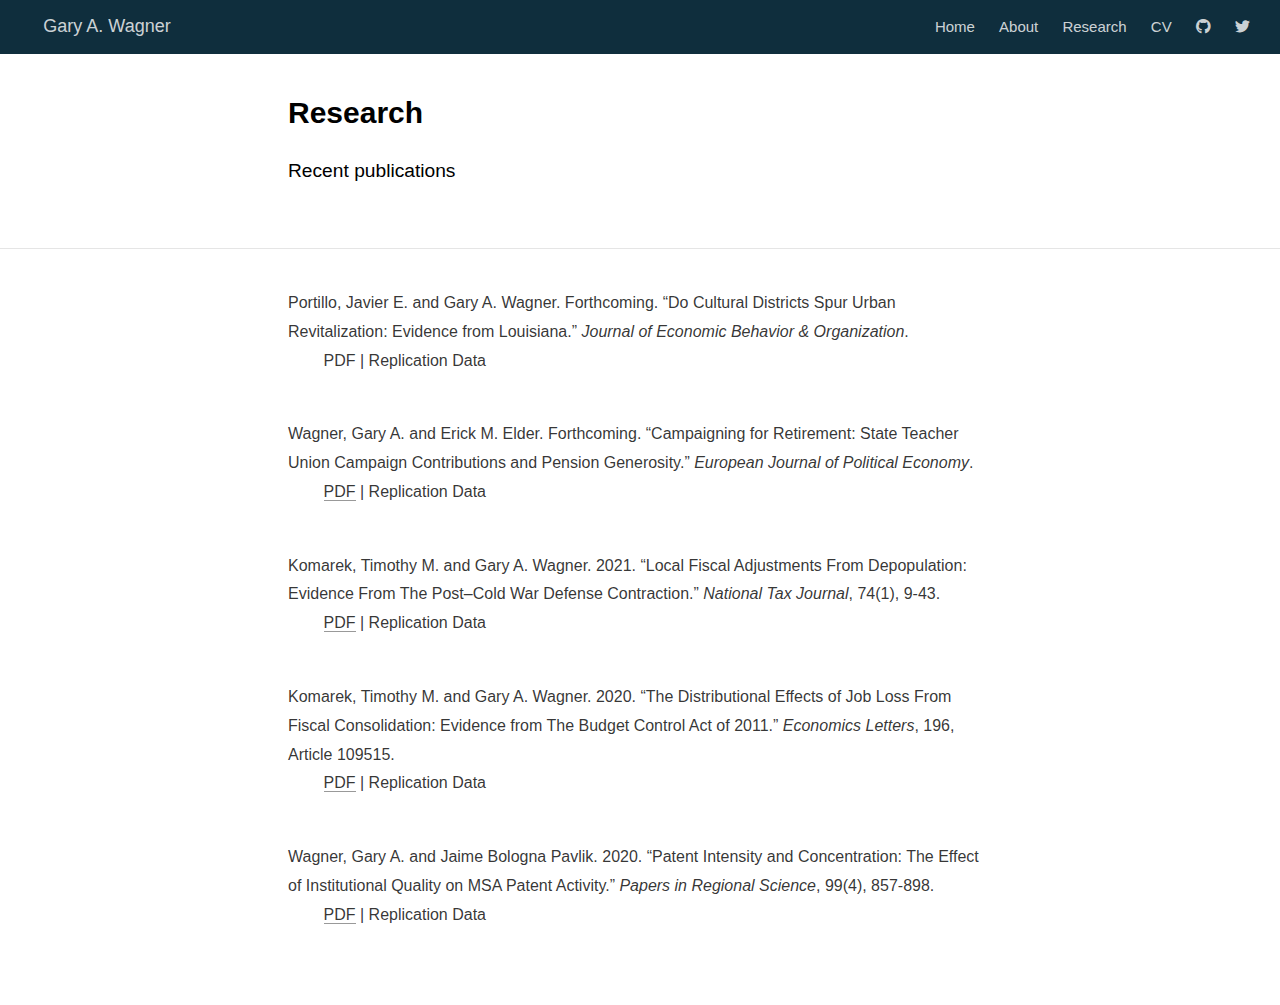
==== commit 13a0d40c: "Add files via upload" ====
--- a/research.html
+++ b/research.html
@@ -2406,6 +2406,7 @@
 
 
 <div class="d-article">
+<p>Portillo, Javier E. and Gary A. Wagner. Forthcoming. “Do Cultural Districts Spur Urban Revitalization: Evidence from Louisiana.” <em>Journal of Economic Behavior &amp; Organization</em>.<br>         PDF | Replication Data <br><br></p>
 <p>Wagner, Gary A. and Erick M. Elder. Forthcoming. “Campaigning for Retirement: State Teacher Union Campaign Contributions and Pension Generosity.” <em>European Journal of Political Economy</em>.<br>         <a href="https://doi.org/10.1016/j.ejpoleco.2020.101991">PDF</a> | Replication Data <br><br></p>
 <p>Komarek, Timothy M. and Gary A. Wagner. 2021. “Local Fiscal Adjustments From Depopulation: Evidence From The Post–Cold War Defense Contraction.” <em>National Tax Journal</em>, 74(1), 9-43.<br>         <a href="https://doi.org/10.1086/712917">PDF</a> | Replication Data <br><br></p>
 <p>Komarek, Timothy M. and Gary A. Wagner. 2020. “The Distributional Effects of Job Loss From Fiscal Consolidation: Evidence from The Budget Control Act of 2011.” <em>Economics Letters</em>, 196, Article 109515.<br>         <a href="https://doi.org/10.1016/j.econlet.2020.109515">PDF</a> | Replication Data <br><br></p>
